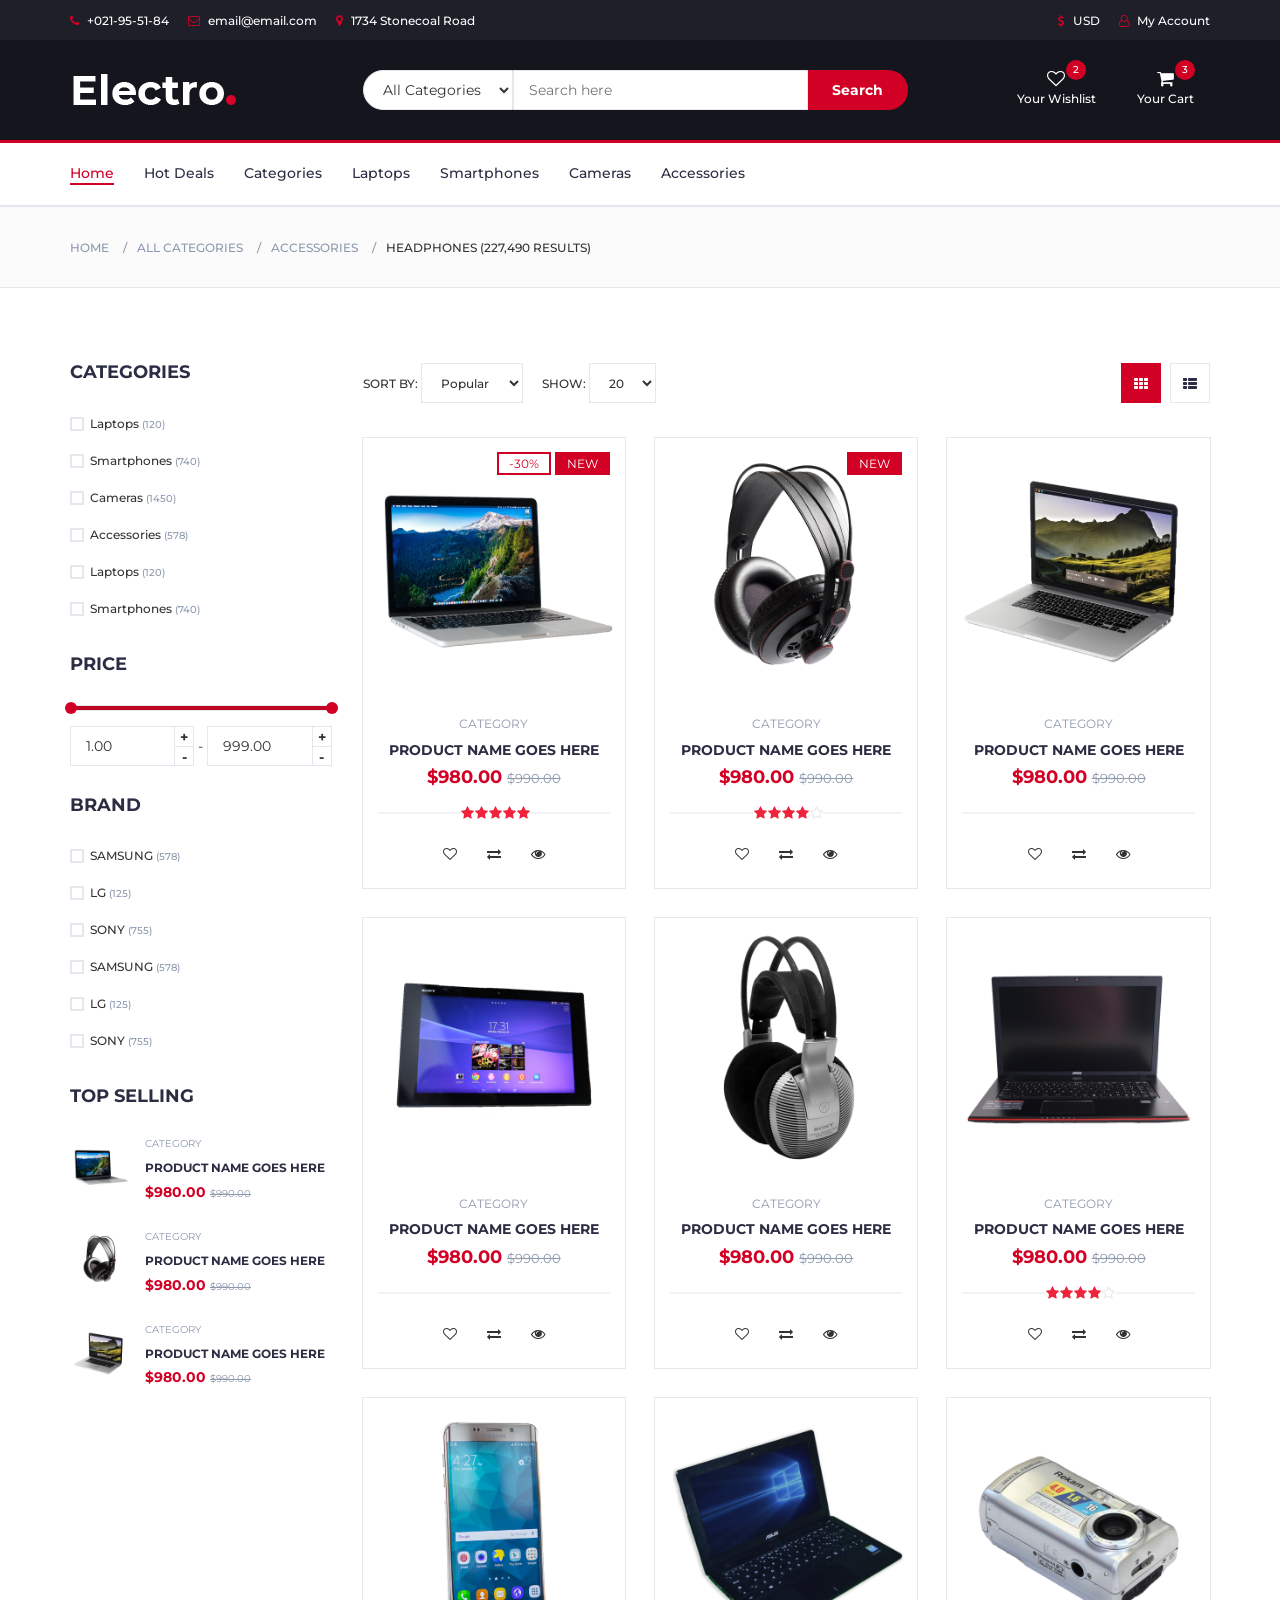
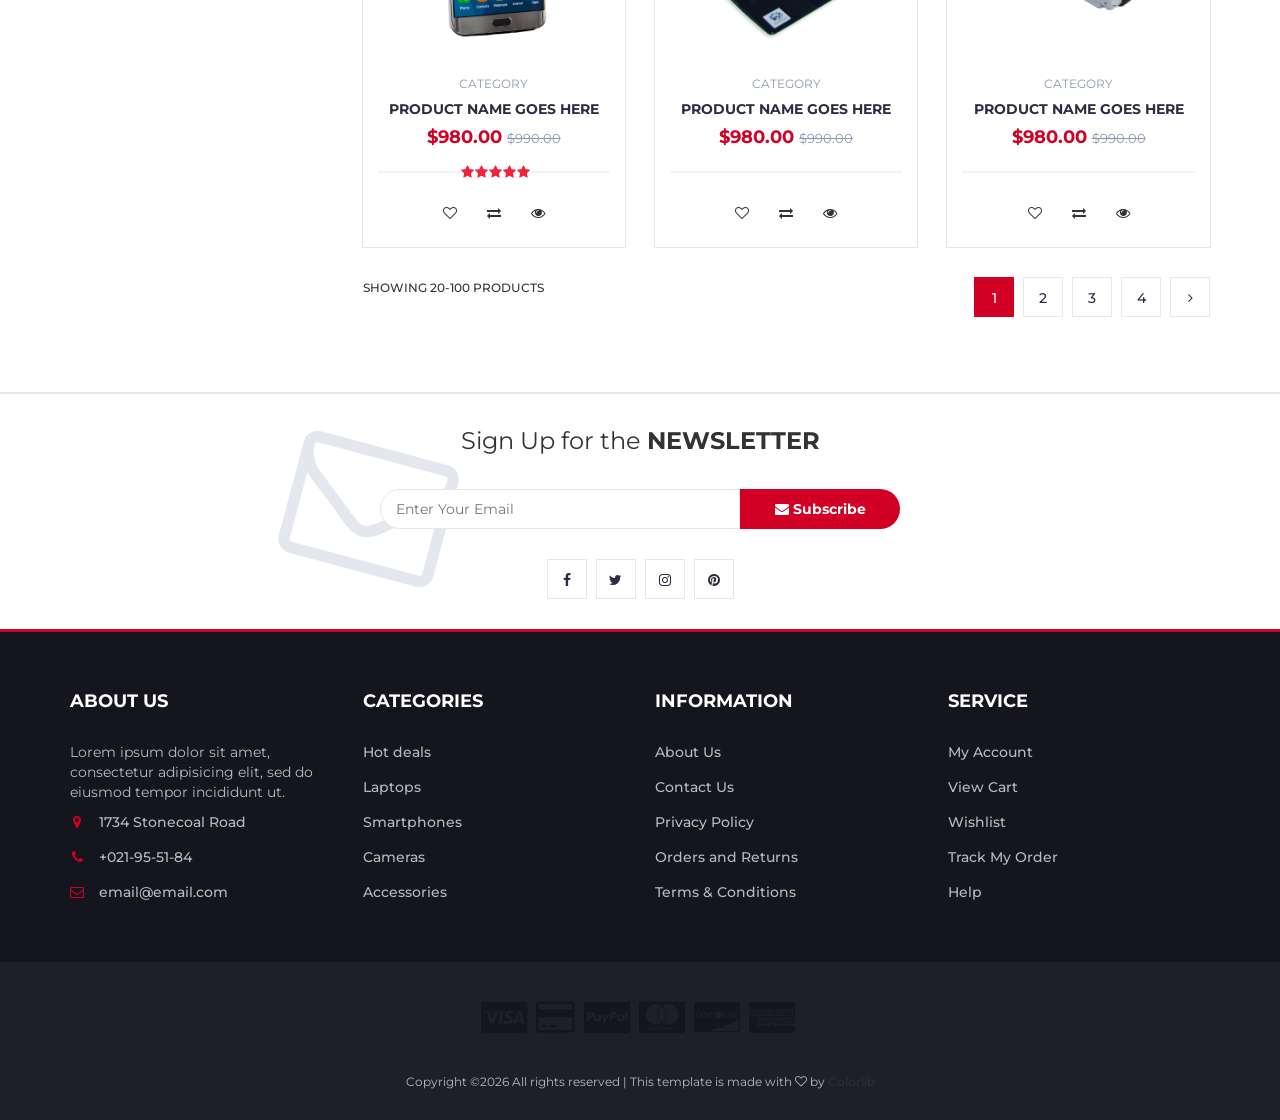
==== store.html @ a79c6522 "First Commit Index file exists" ====
<!DOCTYPE html>
<html lang="en">
	<head>
		<meta charset="utf-8">
		<meta http-equiv="X-UA-Compatible" content="IE=edge">
		<meta name="viewport" content="width=device-width, initial-scale=1">
		 <!-- The above 3 meta tags *must* come first in the head; any other head content must come *after* these tags -->

		<title>Electro - HTML Ecommerce Template</title>

 		<!-- Google font -->
 		<link href="https://fonts.googleapis.com/css?family=Montserrat:400,500,700" rel="stylesheet">

 		<!-- Bootstrap -->
 		<link type="text/css" rel="stylesheet" href="css/bootstrap.min.css"/>

 		<!-- Slick -->
 		<link type="text/css" rel="stylesheet" href="css/slick.css"/>
 		<link type="text/css" rel="stylesheet" href="css/slick-theme.css"/>

 		<!-- nouislider -->
 		<link type="text/css" rel="stylesheet" href="css/nouislider.min.css"/>

 		<!-- Font Awesome Icon -->
 		<link rel="stylesheet" href="css/font-awesome.min.css">

 		<!-- Custom stlylesheet -->
 		<link type="text/css" rel="stylesheet" href="css/style.css"/>

		<!-- HTML5 shim and Respond.js for IE8 support of HTML5 elements and media queries -->
		<!-- WARNING: Respond.js doesn't work if you view the page via file:// -->
		<!--[if lt IE 9]>
		  <script src="https://oss.maxcdn.com/html5shiv/3.7.3/html5shiv.min.js"></script>
		  <script src="https://oss.maxcdn.com/respond/1.4.2/respond.min.js"></script>
		<![endif]-->

    </head>
	<body>
		<!-- HEADER -->
		<header>
			<!-- TOP HEADER -->
			<div id="top-header">
				<div class="container">
					<ul class="header-links pull-left">
						<li><a href="#"><i class="fa fa-phone"></i> +021-95-51-84</a></li>
						<li><a href="#"><i class="fa fa-envelope-o"></i> email@email.com</a></li>
						<li><a href="#"><i class="fa fa-map-marker"></i> 1734 Stonecoal Road</a></li>
					</ul>
					<ul class="header-links pull-right">
						<li><a href="#"><i class="fa fa-dollar"></i> USD</a></li>
						<li><a href="#"><i class="fa fa-user-o"></i> My Account</a></li>
					</ul>
				</div>
			</div>
			<!-- /TOP HEADER -->

			<!-- MAIN HEADER -->
			<div id="header">
				<!-- container -->
				<div class="container">
					<!-- row -->
					<div class="row">
						<!-- LOGO -->
						<div class="col-md-3">
							<div class="header-logo">
								<a href="#" class="logo">
									<img src="./img/logo.png" alt="">
								</a>
							</div>
						</div>
						<!-- /LOGO -->

						<!-- SEARCH BAR -->
						<div class="col-md-6">
							<div class="header-search">
								<form>
									<select class="input-select">
										<option value="0">All Categories</option>
										<option value="1">Category 01</option>
										<option value="1">Category 02</option>
									</select>
									<input class="input" placeholder="Search here">
									<button class="search-btn">Search</button>
								</form>
							</div>
						</div>
						<!-- /SEARCH BAR -->

						<!-- ACCOUNT -->
						<div class="col-md-3 clearfix">
							<div class="header-ctn">
								<!-- Wishlist -->
								<div>
									<a href="#">
										<i class="fa fa-heart-o"></i>
										<span>Your Wishlist</span>
										<div class="qty">2</div>
									</a>
								</div>
								<!-- /Wishlist -->

								<!-- Cart -->
								<div class="dropdown">
									<a class="dropdown-toggle" data-toggle="dropdown" aria-expanded="true">
										<i class="fa fa-shopping-cart"></i>
										<span>Your Cart</span>
										<div class="qty">3</div>
									</a>
									<div class="cart-dropdown">
										<div class="cart-list">
											<div class="product-widget">
												<div class="product-img">
													<img src="./img/product01.png" alt="">
												</div>
												<div class="product-body">
													<h3 class="product-name"><a href="#">product name goes here</a></h3>
													<h4 class="product-price"><span class="qty">1x</span>$980.00</h4>
												</div>
												<button class="delete"><i class="fa fa-close"></i></button>
											</div>

											<div class="product-widget">
												<div class="product-img">
													<img src="./img/product02.png" alt="">
												</div>
												<div class="product-body">
													<h3 class="product-name"><a href="#">product name goes here</a></h3>
													<h4 class="product-price"><span class="qty">3x</span>$980.00</h4>
												</div>
												<button class="delete"><i class="fa fa-close"></i></button>
											</div>
										</div>
										<div class="cart-summary">
											<small>3 Item(s) selected</small>
											<h5>SUBTOTAL: $2940.00</h5>
										</div>
										<div class="cart-btns">
											<a href="#">View Cart</a>
											<a href="#">Checkout  <i class="fa fa-arrow-circle-right"></i></a>
										</div>
									</div>
								</div>
								<!-- /Cart -->

								<!-- Menu Toogle -->
								<div class="menu-toggle">
									<a href="#">
										<i class="fa fa-bars"></i>
										<span>Menu</span>
									</a>
								</div>
								<!-- /Menu Toogle -->
							</div>
						</div>
						<!-- /ACCOUNT -->
					</div>
					<!-- row -->
				</div>
				<!-- container -->
			</div>
			<!-- /MAIN HEADER -->
		</header>
		<!-- /HEADER -->

		<!-- NAVIGATION -->
		<nav id="navigation">
			<!-- container -->
			<div class="container">
				<!-- responsive-nav -->
				<div id="responsive-nav">
					<!-- NAV -->
					<ul class="main-nav nav navbar-nav">
						<li class="active"><a href="#">Home</a></li>
						<li><a href="#">Hot Deals</a></li>
						<li><a href="#">Categories</a></li>
						<li><a href="#">Laptops</a></li>
						<li><a href="#">Smartphones</a></li>
						<li><a href="#">Cameras</a></li>
						<li><a href="#">Accessories</a></li>
					</ul>
					<!-- /NAV -->
				</div>
				<!-- /responsive-nav -->
			</div>
			<!-- /container -->
		</nav>
		<!-- /NAVIGATION -->

		<!-- BREADCRUMB -->
		<div id="breadcrumb" class="section">
			<!-- container -->
			<div class="container">
				<!-- row -->
				<div class="row">
					<div class="col-md-12">
						<ul class="breadcrumb-tree">
							<li><a href="#">Home</a></li>
							<li><a href="#">All Categories</a></li>
							<li><a href="#">Accessories</a></li>
							<li class="active">Headphones (227,490 Results)</li>
						</ul>
					</div>
				</div>
				<!-- /row -->
			</div>
			<!-- /container -->
		</div>
		<!-- /BREADCRUMB -->

		<!-- SECTION -->
		<div class="section">
			<!-- container -->
			<div class="container">
				<!-- row -->
				<div class="row">
					<!-- ASIDE -->
					<div id="aside" class="col-md-3">
						<!-- aside Widget -->
						<div class="aside">
							<h3 class="aside-title">Categories</h3>
							<div class="checkbox-filter">

								<div class="input-checkbox">
									<input type="checkbox" id="category-1">
									<label for="category-1">
										<span></span>
										Laptops
										<small>(120)</small>
									</label>
								</div>

								<div class="input-checkbox">
									<input type="checkbox" id="category-2">
									<label for="category-2">
										<span></span>
										Smartphones
										<small>(740)</small>
									</label>
								</div>

								<div class="input-checkbox">
									<input type="checkbox" id="category-3">
									<label for="category-3">
										<span></span>
										Cameras
										<small>(1450)</small>
									</label>
								</div>

								<div class="input-checkbox">
									<input type="checkbox" id="category-4">
									<label for="category-4">
										<span></span>
										Accessories
										<small>(578)</small>
									</label>
								</div>

								<div class="input-checkbox">
									<input type="checkbox" id="category-5">
									<label for="category-5">
										<span></span>
										Laptops
										<small>(120)</small>
									</label>
								</div>

								<div class="input-checkbox">
									<input type="checkbox" id="category-6">
									<label for="category-6">
										<span></span>
										Smartphones
										<small>(740)</small>
									</label>
								</div>
							</div>
						</div>
						<!-- /aside Widget -->

						<!-- aside Widget -->
						<div class="aside">
							<h3 class="aside-title">Price</h3>
							<div class="price-filter">
								<div id="price-slider"></div>
								<div class="input-number price-min">
									<input id="price-min" type="number">
									<span class="qty-up">+</span>
									<span class="qty-down">-</span>
								</div>
								<span>-</span>
								<div class="input-number price-max">
									<input id="price-max" type="number">
									<span class="qty-up">+</span>
									<span class="qty-down">-</span>
								</div>
							</div>
						</div>
						<!-- /aside Widget -->

						<!-- aside Widget -->
						<div class="aside">
							<h3 class="aside-title">Brand</h3>
							<div class="checkbox-filter">
								<div class="input-checkbox">
									<input type="checkbox" id="brand-1">
									<label for="brand-1">
										<span></span>
										SAMSUNG
										<small>(578)</small>
									</label>
								</div>
								<div class="input-checkbox">
									<input type="checkbox" id="brand-2">
									<label for="brand-2">
										<span></span>
										LG
										<small>(125)</small>
									</label>
								</div>
								<div class="input-checkbox">
									<input type="checkbox" id="brand-3">
									<label for="brand-3">
										<span></span>
										SONY
										<small>(755)</small>
									</label>
								</div>
								<div class="input-checkbox">
									<input type="checkbox" id="brand-4">
									<label for="brand-4">
										<span></span>
										SAMSUNG
										<small>(578)</small>
									</label>
								</div>
								<div class="input-checkbox">
									<input type="checkbox" id="brand-5">
									<label for="brand-5">
										<span></span>
										LG
										<small>(125)</small>
									</label>
								</div>
								<div class="input-checkbox">
									<input type="checkbox" id="brand-6">
									<label for="brand-6">
										<span></span>
										SONY
										<small>(755)</small>
									</label>
								</div>
							</div>
						</div>
						<!-- /aside Widget -->

						<!-- aside Widget -->
						<div class="aside">
							<h3 class="aside-title">Top selling</h3>
							<div class="product-widget">
								<div class="product-img">
									<img src="./img/product01.png" alt="">
								</div>
								<div class="product-body">
									<p class="product-category">Category</p>
									<h3 class="product-name"><a href="#">product name goes here</a></h3>
									<h4 class="product-price">$980.00 <del class="product-old-price">$990.00</del></h4>
								</div>
							</div>

							<div class="product-widget">
								<div class="product-img">
									<img src="./img/product02.png" alt="">
								</div>
								<div class="product-body">
									<p class="product-category">Category</p>
									<h3 class="product-name"><a href="#">product name goes here</a></h3>
									<h4 class="product-price">$980.00 <del class="product-old-price">$990.00</del></h4>
								</div>
							</div>

							<div class="product-widget">
								<div class="product-img">
									<img src="./img/product03.png" alt="">
								</div>
								<div class="product-body">
									<p class="product-category">Category</p>
									<h3 class="product-name"><a href="#">product name goes here</a></h3>
									<h4 class="product-price">$980.00 <del class="product-old-price">$990.00</del></h4>
								</div>
							</div>
						</div>
						<!-- /aside Widget -->
					</div>
					<!-- /ASIDE -->

					<!-- STORE -->
					<div id="store" class="col-md-9">
						<!-- store top filter -->
						<div class="store-filter clearfix">
							<div class="store-sort">
								<label>
									Sort By:
									<select class="input-select">
										<option value="0">Popular</option>
										<option value="1">Position</option>
									</select>
								</label>

								<label>
									Show:
									<select class="input-select">
										<option value="0">20</option>
										<option value="1">50</option>
									</select>
								</label>
							</div>
							<ul class="store-grid">
								<li class="active"><i class="fa fa-th"></i></li>
								<li><a href="#"><i class="fa fa-th-list"></i></a></li>
							</ul>
						</div>
						<!-- /store top filter -->

						<!-- store products -->
						<div class="row">
							<!-- product -->
							<div class="col-md-4 col-xs-6">
								<div class="product">
									<div class="product-img">
										<img src="./img/product01.png" alt="">
										<div class="product-label">
											<span class="sale">-30%</span>
											<span class="new">NEW</span>
										</div>
									</div>
									<div class="product-body">
										<p class="product-category">Category</p>
										<h3 class="product-name"><a href="#">product name goes here</a></h3>
										<h4 class="product-price">$980.00 <del class="product-old-price">$990.00</del></h4>
										<div class="product-rating">
											<i class="fa fa-star"></i>
											<i class="fa fa-star"></i>
											<i class="fa fa-star"></i>
											<i class="fa fa-star"></i>
											<i class="fa fa-star"></i>
										</div>
										<div class="product-btns">
											<button class="add-to-wishlist"><i class="fa fa-heart-o"></i><span class="tooltipp">add to wishlist</span></button>
											<button class="add-to-compare"><i class="fa fa-exchange"></i><span class="tooltipp">add to compare</span></button>
											<button class="quick-view"><i class="fa fa-eye"></i><span class="tooltipp">quick view</span></button>
										</div>
									</div>
									<div class="add-to-cart">
										<button class="add-to-cart-btn"><i class="fa fa-shopping-cart"></i> add to cart</button>
									</div>
								</div>
							</div>
							<!-- /product -->

							<!-- product -->
							<div class="col-md-4 col-xs-6">
								<div class="product">
									<div class="product-img">
										<img src="./img/product02.png" alt="">
										<div class="product-label">
											<span class="new">NEW</span>
										</div>
									</div>
									<div class="product-body">
										<p class="product-category">Category</p>
										<h3 class="product-name"><a href="#">product name goes here</a></h3>
										<h4 class="product-price">$980.00 <del class="product-old-price">$990.00</del></h4>
										<div class="product-rating">
											<i class="fa fa-star"></i>
											<i class="fa fa-star"></i>
											<i class="fa fa-star"></i>
											<i class="fa fa-star"></i>
											<i class="fa fa-star-o"></i>
										</div>
										<div class="product-btns">
											<button class="add-to-wishlist"><i class="fa fa-heart-o"></i><span class="tooltipp">add to wishlist</span></button>
											<button class="add-to-compare"><i class="fa fa-exchange"></i><span class="tooltipp">add to compare</span></button>
											<button class="quick-view"><i class="fa fa-eye"></i><span class="tooltipp">quick view</span></button>
										</div>
									</div>
									<div class="add-to-cart">
										<button class="add-to-cart-btn"><i class="fa fa-shopping-cart"></i> add to cart</button>
									</div>
								</div>
							</div>
							<!-- /product -->

							<div class="clearfix visible-sm visible-xs"></div>

							<!-- product -->
							<div class="col-md-4 col-xs-6">
								<div class="product">
									<div class="product-img">
										<img src="./img/product03.png" alt="">
									</div>
									<div class="product-body">
										<p class="product-category">Category</p>
										<h3 class="product-name"><a href="#">product name goes here</a></h3>
										<h4 class="product-price">$980.00 <del class="product-old-price">$990.00</del></h4>
										<div class="product-rating">
										</div>
										<div class="product-btns">
											<button class="add-to-wishlist"><i class="fa fa-heart-o"></i><span class="tooltipp">add to wishlist</span></button>
											<button class="add-to-compare"><i class="fa fa-exchange"></i><span class="tooltipp">add to compare</span></button>
											<button class="quick-view"><i class="fa fa-eye"></i><span class="tooltipp">quick view</span></button>
										</div>
									</div>
									<div class="add-to-cart">
										<button class="add-to-cart-btn"><i class="fa fa-shopping-cart"></i> add to cart</button>
									</div>
								</div>
							</div>
							<!-- /product -->

							<div class="clearfix visible-lg visible-md"></div>

							<!-- product -->
							<div class="col-md-4 col-xs-6">
								<div class="product">
									<div class="product-img">
										<img src="./img/product04.png" alt="">
									</div>
									<div class="product-body">
										<p class="product-category">Category</p>
										<h3 class="product-name"><a href="#">product name goes here</a></h3>
										<h4 class="product-price">$980.00 <del class="product-old-price">$990.00</del></h4>
										<div class="product-rating">
										</div>
										<div class="product-btns">
											<button class="add-to-wishlist"><i class="fa fa-heart-o"></i><span class="tooltipp">add to wishlist</span></button>
											<button class="add-to-compare"><i class="fa fa-exchange"></i><span class="tooltipp">add to compare</span></button>
											<button class="quick-view"><i class="fa fa-eye"></i><span class="tooltipp">quick view</span></button>
										</div>
									</div>
									<div class="add-to-cart">
										<button class="add-to-cart-btn"><i class="fa fa-shopping-cart"></i> add to cart</button>
									</div>
								</div>
							</div>
							<!-- /product -->

							<div class="clearfix visible-sm visible-xs"></div>

							<!-- product -->
							<div class="col-md-4 col-xs-6">
								<div class="product">
									<div class="product-img">
										<img src="./img/product05.png" alt="">
									</div>
									<div class="product-body">
										<p class="product-category">Category</p>
										<h3 class="product-name"><a href="#">product name goes here</a></h3>
										<h4 class="product-price">$980.00 <del class="product-old-price">$990.00</del></h4>
										<div class="product-rating">
										</div>
										<div class="product-btns">
											<button class="add-to-wishlist"><i class="fa fa-heart-o"></i><span class="tooltipp">add to wishlist</span></button>
											<button class="add-to-compare"><i class="fa fa-exchange"></i><span class="tooltipp">add to compare</span></button>
											<button class="quick-view"><i class="fa fa-eye"></i><span class="tooltipp">quick view</span></button>
										</div>
									</div>
									<div class="add-to-cart">
										<button class="add-to-cart-btn"><i class="fa fa-shopping-cart"></i> add to cart</button>
									</div>
								</div>
							</div>
							<!-- /product -->

							<!-- product -->
							<div class="col-md-4 col-xs-6">
								<div class="product">
									<div class="product-img">
										<img src="./img/product06.png" alt="">
									</div>
									<div class="product-body">
										<p class="product-category">Category</p>
										<h3 class="product-name"><a href="#">product name goes here</a></h3>
										<h4 class="product-price">$980.00 <del class="product-old-price">$990.00</del></h4>
										<div class="product-rating">
											<i class="fa fa-star"></i>
											<i class="fa fa-star"></i>
											<i class="fa fa-star"></i>
											<i class="fa fa-star"></i>
											<i class="fa fa-star-o"></i>
										</div>
										<div class="product-btns">
											<button class="add-to-wishlist"><i class="fa fa-heart-o"></i><span class="tooltipp">add to wishlist</span></button>
											<button class="add-to-compare"><i class="fa fa-exchange"></i><span class="tooltipp">add to compare</span></button>
											<button class="quick-view"><i class="fa fa-eye"></i><span class="tooltipp">quick view</span></button>
										</div>
									</div>
									<div class="add-to-cart">
										<button class="add-to-cart-btn"><i class="fa fa-shopping-cart"></i> add to cart</button>
									</div>
								</div>
							</div>
							<!-- /product -->

							<div class="clearfix visible-lg visible-md visible-sm visible-xs"></div>

							<!-- product -->
							<div class="col-md-4 col-xs-6">
								<div class="product">
									<div class="product-img">
										<img src="./img/product07.png" alt="">
									</div>
									<div class="product-body">
										<p class="product-category">Category</p>
										<h3 class="product-name"><a href="#">product name goes here</a></h3>
										<h4 class="product-price">$980.00 <del class="product-old-price">$990.00</del></h4>
										<div class="product-rating">
											<i class="fa fa-star"></i>
											<i class="fa fa-star"></i>
											<i class="fa fa-star"></i>
											<i class="fa fa-star"></i>
											<i class="fa fa-star"></i>
										</div>
										<div class="product-btns">
											<button class="add-to-wishlist"><i class="fa fa-heart-o"></i><span class="tooltipp">add to wishlist</span></button>
											<button class="add-to-compare"><i class="fa fa-exchange"></i><span class="tooltipp">add to compare</span></button>
											<button class="quick-view"><i class="fa fa-eye"></i><span class="tooltipp">quick view</span></button>
										</div>
									</div>
									<div class="add-to-cart">
										<button class="add-to-cart-btn"><i class="fa fa-shopping-cart"></i> add to cart</button>
									</div>
								</div>
							</div>
							<!-- /product -->

							<!-- product -->
							<div class="col-md-4 col-xs-6">
								<div class="product">
									<div class="product-img">
										<img src="./img/product08.png" alt="">
									</div>
									<div class="product-body">
										<p class="product-category">Category</p>
										<h3 class="product-name"><a href="#">product name goes here</a></h3>
										<h4 class="product-price">$980.00 <del class="product-old-price">$990.00</del></h4>
										<div class="product-rating">
										</div>
										<div class="product-btns">
											<button class="add-to-wishlist"><i class="fa fa-heart-o"></i><span class="tooltipp">add to wishlist</span></button>
											<button class="add-to-compare"><i class="fa fa-exchange"></i><span class="tooltipp">add to compare</span></button>
											<button class="quick-view"><i class="fa fa-eye"></i><span class="tooltipp">quick view</span></button>
										</div>
									</div>
									<div class="add-to-cart">
										<button class="add-to-cart-btn"><i class="fa fa-shopping-cart"></i> add to cart</button>
									</div>
								</div>
							</div>
							<!-- /product -->

							<div class="clearfix visible-sm visible-xs"></div>

							<!-- product -->
							<div class="col-md-4 col-xs-6">
								<div class="product">
									<div class="product-img">
										<img src="./img/product09.png" alt="">
									</div>
									<div class="product-body">
										<p class="product-category">Category</p>
										<h3 class="product-name"><a href="#">product name goes here</a></h3>
										<h4 class="product-price">$980.00 <del class="product-old-price">$990.00</del></h4>
										<div class="product-rating">
										</div>
										<div class="product-btns">
											<button class="add-to-wishlist"><i class="fa fa-heart-o"></i><span class="tooltipp">add to wishlist</span></button>
											<button class="add-to-compare"><i class="fa fa-exchange"></i><span class="tooltipp">add to compare</span></button>
											<button class="quick-view"><i class="fa fa-eye"></i><span class="tooltipp">quick view</span></button>
										</div>
									</div>
									<div class="add-to-cart">
										<button class="add-to-cart-btn"><i class="fa fa-shopping-cart"></i> add to cart</button>
									</div>
								</div>
							</div>
							<!-- /product -->
						</div>
						<!-- /store products -->

						<!-- store bottom filter -->
						<div class="store-filter clearfix">
							<span class="store-qty">Showing 20-100 products</span>
							<ul class="store-pagination">
								<li class="active">1</li>
								<li><a href="#">2</a></li>
								<li><a href="#">3</a></li>
								<li><a href="#">4</a></li>
								<li><a href="#"><i class="fa fa-angle-right"></i></a></li>
							</ul>
						</div>
						<!-- /store bottom filter -->
					</div>
					<!-- /STORE -->
				</div>
				<!-- /row -->
			</div>
			<!-- /container -->
		</div>
		<!-- /SECTION -->

		<!-- NEWSLETTER -->
		<div id="newsletter" class="section">
			<!-- container -->
			<div class="container">
				<!-- row -->
				<div class="row">
					<div class="col-md-12">
						<div class="newsletter">
							<p>Sign Up for the <strong>NEWSLETTER</strong></p>
							<form>
								<input class="input" type="email" placeholder="Enter Your Email">
								<button class="newsletter-btn"><i class="fa fa-envelope"></i> Subscribe</button>
							</form>
							<ul class="newsletter-follow">
								<li>
									<a href="#"><i class="fa fa-facebook"></i></a>
								</li>
								<li>
									<a href="#"><i class="fa fa-twitter"></i></a>
								</li>
								<li>
									<a href="#"><i class="fa fa-instagram"></i></a>
								</li>
								<li>
									<a href="#"><i class="fa fa-pinterest"></i></a>
								</li>
							</ul>
						</div>
					</div>
				</div>
				<!-- /row -->
			</div>
			<!-- /container -->
		</div>
		<!-- /NEWSLETTER -->

		<!-- FOOTER -->
		<footer id="footer">
			<!-- top footer -->
			<div class="section">
				<!-- container -->
				<div class="container">
					<!-- row -->
					<div class="row">
						<div class="col-md-3 col-xs-6">
							<div class="footer">
								<h3 class="footer-title">About Us</h3>
								<p>Lorem ipsum dolor sit amet, consectetur adipisicing elit, sed do eiusmod tempor incididunt ut.</p>
								<ul class="footer-links">
									<li><a href="#"><i class="fa fa-map-marker"></i>1734 Stonecoal Road</a></li>
									<li><a href="#"><i class="fa fa-phone"></i>+021-95-51-84</a></li>
									<li><a href="#"><i class="fa fa-envelope-o"></i>email@email.com</a></li>
								</ul>
							</div>
						</div>

						<div class="col-md-3 col-xs-6">
							<div class="footer">
								<h3 class="footer-title">Categories</h3>
								<ul class="footer-links">
									<li><a href="#">Hot deals</a></li>
									<li><a href="#">Laptops</a></li>
									<li><a href="#">Smartphones</a></li>
									<li><a href="#">Cameras</a></li>
									<li><a href="#">Accessories</a></li>
								</ul>
							</div>
						</div>

						<div class="clearfix visible-xs"></div>

						<div class="col-md-3 col-xs-6">
							<div class="footer">
								<h3 class="footer-title">Information</h3>
								<ul class="footer-links">
									<li><a href="#">About Us</a></li>
									<li><a href="#">Contact Us</a></li>
									<li><a href="#">Privacy Policy</a></li>
									<li><a href="#">Orders and Returns</a></li>
									<li><a href="#">Terms & Conditions</a></li>
								</ul>
							</div>
						</div>

						<div class="col-md-3 col-xs-6">
							<div class="footer">
								<h3 class="footer-title">Service</h3>
								<ul class="footer-links">
									<li><a href="#">My Account</a></li>
									<li><a href="#">View Cart</a></li>
									<li><a href="#">Wishlist</a></li>
									<li><a href="#">Track My Order</a></li>
									<li><a href="#">Help</a></li>
								</ul>
							</div>
						</div>
					</div>
					<!-- /row -->
				</div>
				<!-- /container -->
			</div>
			<!-- /top footer -->

			<!-- bottom footer -->
			<div id="bottom-footer" class="section">
				<div class="container">
					<!-- row -->
					<div class="row">
						<div class="col-md-12 text-center">
							<ul class="footer-payments">
								<li><a href="#"><i class="fa fa-cc-visa"></i></a></li>
								<li><a href="#"><i class="fa fa-credit-card"></i></a></li>
								<li><a href="#"><i class="fa fa-cc-paypal"></i></a></li>
								<li><a href="#"><i class="fa fa-cc-mastercard"></i></a></li>
								<li><a href="#"><i class="fa fa-cc-discover"></i></a></li>
								<li><a href="#"><i class="fa fa-cc-amex"></i></a></li>
							</ul>
							<span class="copyright">
								<!-- Link back to Colorlib can't be removed. Template is licensed under CC BY 3.0. -->
								Copyright &copy;<script>document.write(new Date().getFullYear());</script> All rights reserved | This template is made with <i class="fa fa-heart-o" aria-hidden="true"></i> by <a href="https://colorlib.com" target="_blank">Colorlib</a>
							<!-- Link back to Colorlib can't be removed. Template is licensed under CC BY 3.0. -->
							</span>
						</div>
					</div>
						<!-- /row -->
				</div>
				<!-- /container -->
			</div>
			<!-- /bottom footer -->
		</footer>
		<!-- /FOOTER -->

		<!-- jQuery Plugins -->
		<script src="js/jquery.min.js"></script>
		<script src="js/bootstrap.min.js"></script>
		<script src="js/slick.min.js"></script>
		<script src="js/nouislider.min.js"></script>
		<script src="js/jquery.zoom.min.js"></script>
		<script src="js/main.js"></script>

	</body>
</html>
---- css/nouislider.min.css ----
/*! nouislider - 10.0.0 - 2017-05-28 14:52:48 */.noUi-target,.noUi-target *{-webkit-touch-callout:none;-webkit-tap-highlight-color:transparent;-webkit-user-select:none;-ms-touch-action:none;touch-action:none;-ms-user-select:none;-moz-user-select:none;user-select:none;-moz-box-sizing:border-box;box-sizing:border-box}.noUi-target{position:relative;direction:ltr}.noUi-base{width:100%;height:100%;position:relative;z-index:1}.noUi-connect{position:absolute;right:0;top:0;left:0;bottom:0}.noUi-origin{position:absolute;height:0;width:0}.noUi-handle{position:relative;z-index:1}.noUi-state-tap .noUi-connect,.noUi-state-tap .noUi-origin{-webkit-transition:top .3s,right .3s,bottom .3s,left .3s;transition:top .3s,right .3s,bottom .3s,left .3s}.noUi-state-drag *{cursor:inherit!important}.noUi-base,.noUi-handle{-webkit-transform:translate3d(0,0,0);transform:translate3d(0,0,0)}.noUi-horizontal{height:18px}.noUi-horizontal .noUi-handle{width:34px;height:28px;left:-17px;top:-6px}.noUi-vertical{width:18px}.noUi-vertical .noUi-handle{width:28px;height:34px;left:-6px;top:-17px}.noUi-target{background:#FAFAFA;border-radius:4px;border:1px solid #D3D3D3;box-shadow:inset 0 1px 1px #F0F0F0,0 3px 6px -5px #BBB}.noUi-connect{background:#3FB8AF;border-radius:4px;box-shadow:inset 0 0 3px rgba(51,51,51,.45);-webkit-transition:background 450ms;transition:background 450ms}.noUi-draggable{cursor:ew-resize}.noUi-vertical .noUi-draggable{cursor:ns-resize}.noUi-handle{border:1px solid #D9D9D9;border-radius:3px;background:#FFF;cursor:default;box-shadow:inset 0 0 1px #FFF,inset 0 1px 7px #EBEBEB,0 3px 6px -3px #BBB}.noUi-active{box-shadow:inset 0 0 1px #FFF,inset 0 1px 7px #DDD,0 3px 6px -3px #BBB}.noUi-handle:after,.noUi-handle:before{content:"";display:block;position:absolute;height:14px;width:1px;background:#E8E7E6;left:14px;top:6px}.noUi-handle:after{left:17px}.noUi-vertical .noUi-handle:after,.noUi-vertical .noUi-handle:before{width:14px;height:1px;left:6px;top:14px}.noUi-vertical .noUi-handle:after{top:17px}[disabled] .noUi-connect{background:#B8B8B8}[disabled] .noUi-handle,[disabled].noUi-handle,[disabled].noUi-target{cursor:not-allowed}.noUi-pips,.noUi-pips *{-moz-box-sizing:border-box;box-sizing:border-box}.noUi-pips{position:absolute;color:#999}.noUi-value{position:absolute;white-space:nowrap;text-align:center}.noUi-value-sub{color:#ccc;font-size:10px}.noUi-marker{position:absolute;background:#CCC}.noUi-marker-large,.noUi-marker-sub{background:#AAA}.noUi-pips-horizontal{padding:10px 0;height:80px;top:100%;left:0;width:100%}.noUi-value-horizontal{-webkit-transform:translate3d(-50%,50%,0);transform:translate3d(-50%,50%,0)}.noUi-marker-horizontal.noUi-marker{margin-left:-1px;width:2px;height:5px}.noUi-marker-horizontal.noUi-marker-sub{height:10px}.noUi-marker-horizontal.noUi-marker-large{height:15px}.noUi-pips-vertical{padding:0 10px;height:100%;top:0;left:100%}.noUi-value-vertical{-webkit-transform:translate3d(0,50%,0);transform:translate3d(0,50%,0);padding-left:25px}.noUi-marker-vertical.noUi-marker{width:5px;height:2px;margin-top:-1px}.noUi-marker-vertical.noUi-marker-sub{width:10px}.noUi-marker-vertical.noUi-marker-large{width:15px}.noUi-tooltip{display:block;position:absolute;border:1px solid #D9D9D9;border-radius:3px;background:#fff;color:#000;padding:5px;text-align:center;white-space:nowrap}.noUi-horizontal .noUi-tooltip{-webkit-transform:translate(-50%,0);transform:translate(-50%,0);left:50%;bottom:120%}.noUi-vertical .noUi-tooltip{-webkit-transform:translate(0,-50%);transform:translate(0,-50%);top:50%;right:120%}
---- css/style.css ----
/*
Template Name: Electro - HTML Ecommerce Template
Author: yaminncco

Colors:
	Body 		: #333
	Headers 	: #2B2D42
	Primary 	: #D10024
	Dark 		: #15161D ##1E1F29
	Grey 		: #E4E7ED #FBFBFC #8D99AE #B9BABC

Fonts: Montserrat

Table OF Contents
------------------------------------
1 > GENERAL
------ Typography
------ Buttons
------ Inputs
------ Sections
------ Breadcrumb
2 > HEADER
------ Top header
------ Logo
------ Search
------ Cart
3 > NAVIGATION
------ Main nav
------ Responsive Nav
4 > CATEGORY SHOP
5 > HOT DEAL
6 > PRODUCT
------ Product
------ Widget product
------ Product slick
7 > STORE PAGE
------ Aside
------ Store
8 > PRODUCT DETAILS PAGE
------ Product view
------ Product details
------ Product tab
9 > CHECKOUT PAGE
10 > NEWSLETTER
11 > FOOTER
11 > SLICK STYLE
12 > RESPONSIVE
------------------------------------*/

/*=========================================================
	01 -> GENERAL
===========================================================*/

/*----------------------------*\
	Typography
\*----------------------------*/

body {
  font-family: 'Montserrat', sans-serif;
  font-weight: 400;
  color: #333;
}

h1, h2, h3, h4, h5, h6 {
  color: #2B2D42;
  font-weight: 700;
  margin: 0 0 10px;
}

a {
  color: #2B2D42;
  font-weight: 500;
  -webkit-transition: 0.2s color;
  transition: 0.2s color;
}

a:hover, a:focus {
  color: #D10024;
  text-decoration: none;
  outline: none;
}

ul, ol {
  margin: 0;
  padding: 0;
  list-style: none
}

/*----------------------------*\
	Buttons
\*----------------------------*/

.primary-btn {
  display: inline-block;
  padding: 12px 30px;
  background-color: #D10024;
  border: none;
  border-radius: 40px;
  color: #FFF;
  text-transform: uppercase;
  font-weight: 700;
  text-align: center;
  -webkit-transition: 0.2s all;
  transition: 0.2s all;
}

.primary-btn:hover, .primary-btn:focus {
  opacity: 0.9;
  color: #FFF;
}

/*----------------------------*\
	Inputs
\*----------------------------*/

/*-- Text input --*/

.input {
  height: 40px;
  padding: 0px 15px;
  border: 1px solid #E4E7ED;
  background-color: #FFF;
  width: 100%;
}

textarea.input {
  padding: 15px;
  min-height: 90px;
}

/*-- Number input --*/

.input-number {
  position: relative;
}

.input-number input[type="number"]::-webkit-inner-spin-button, .input-number input[type="number"]::-webkit-outer-spin-button {
  -webkit-appearance: none;
  margin: 0;
}

.input-number input[type="number"] {
  -moz-appearance: textfield;
  height: 40px;
  width: 100%;
  border: 1px solid #E4E7ED;
  background-color: #FFF;
  padding: 0px 35px 0px 15px;
}

.input-number .qty-up, .input-number .qty-down {
  position: absolute;
  display: block;
  width: 20px;
  height: 20px;
  border: 1px solid #E4E7ED;
  background-color: #FFF;
  text-align: center;
  font-weight: 700;
  cursor: pointer;
  -webkit-user-select: none;
  -moz-user-select: none;
  -ms-user-select: none;
  user-select: none;
}

.input-number .qty-up {
  right: 0;
  top: 0;
  border-bottom: 0px;
}

.input-number .qty-down {
  right: 0;
  bottom: 0;
}

.input-number .qty-up:hover, .input-number .qty-down:hover {
  background-color: #E4E7ED;
  color: #D10024;
}

/*-- Select input --*/

.input-select {
  padding: 0px 15px;
  background: #FFF;
  border: 1px solid #E4E7ED;
  height: 40px;
}

/*-- checkbox & radio input --*/

.input-radio, .input-checkbox {
  position: relative;
  display: block;
}

.input-radio input[type="radio"]:not(:checked), .input-radio input[type="radio"]:checked, .input-checkbox input[type="checkbox"]:not(:checked), .input-checkbox input[type="checkbox"]:checked {
  position: absolute;
  margin-left: -9999px;
  visibility: hidden;
}

.input-radio label, .input-checkbox label {
  font-weight: 500;
  min-height: 20px;
  padding-left: 20px;
  margin-bottom: 5px;
  cursor: pointer;
}

.input-radio input[type="radio"]+label span, .input-checkbox input[type="checkbox"]+label span {
  position: absolute;
  left: 0px;
  top: 4px;
  width: 14px;
  height: 14px;
  border: 2px solid #E4E7ED;
  background: #FFF;
}

.input-radio input[type="radio"]+label span {
  border-radius: 50%;
}

.input-radio input[type="radio"]+label span:after {
  content: "";
  position: absolute;
  left: 50%;
  top: 50%;
  -webkit-transform: translate(-50%, -50%) scale(0);
  -ms-transform: translate(-50%, -50%) scale(0);
  transform: translate(-50%, -50%) scale(0);
  background-color: #FFF;
  width: 4px;
  height: 4px;
  border-radius: 50%;
  opacity: 0;
  -webkit-transition: all 0.2s;
  transition: all 0.2s;
}

.input-checkbox input[type="checkbox"]+label span:after {
  content: '✔';
  position: absolute;
  top: -2px;
  left: 1px;
  font-size: 10px;
  color: #FFF;
  opacity: 0;
  -webkit-transform: scale(0);
  -ms-transform: scale(0);
  transform: scale(0);
  -webkit-transition: all 0.2s;
  transition: all 0.2s;
}

.input-radio input[type="radio"]:checked+label span, .input-checkbox input[type="checkbox"]:checked+label span {
  background-color: #D10024;
  border-color: #D10024;
}

.input-radio input[type="radio"]:checked+label span:after {
  opacity: 1;
  -webkit-transform: translate(-50%, -50%) scale(1);
  -ms-transform: translate(-50%, -50%) scale(1);
  transform: translate(-50%, -50%) scale(1);
}

.input-checkbox input[type="checkbox"]:checked+label span:after {
  opacity: 1;
  -webkit-transform: scale(1);
  -ms-transform: scale(1);
  transform: scale(1);
}

.input-radio .caption, .input-checkbox .caption {
  margin-top: 5px;
  max-height: 0;
  overflow: hidden;
  -webkit-transition: 0.3s max-height;
  transition: 0.3s max-height;
}

.input-radio input[type="radio"]:checked~.caption, .input-checkbox input[type="checkbox"]:checked~.caption {
  max-height: 800px;
}

/*----------------------------*\
	Section
\*----------------------------*/

.section {
  padding-top: 30px;
  padding-bottom: 30px;
}

.section-title {
  position: relative;
  margin-bottom: 30px;
  margin-top: 15px;
}

.section-title .title {
  display: inline-block;
  text-transform: uppercase;
  margin: 0px;
}

.section-title .section-nav {
  float: right;
}

.section-title .section-nav .section-tab-nav {
  display: inline-block;
}

.section-tab-nav li {
  display: inline-block;
  margin-right: 15px;
}

.section-tab-nav li:last-child {
  margin-right: 0px;
}

.section-tab-nav li a {
  font-weight: 700;
  color: #8D99AE;
}

.section-tab-nav li a:after {
  content: "";
  display: block;
  width: 0%;
  height: 2px;
  background-color: #D10024;
  -webkit-transition: 0.2s all;
  transition: 0.2s all;
}

.section-tab-nav li.active a {
  color: #D10024;
}

.section-tab-nav li a:hover:after, .section-tab-nav li a:focus:after, .section-tab-nav li.active a:after {
  width: 100%;
}

.section-title .section-nav .products-slick-nav {
  top: 0px;
  right: 0px;
}

/*----------------------------*\
	Breadcrumb
\*----------------------------*/

#breadcrumb {
  padding: 30px 0px;
  background: #FBFBFC;
  border-bottom: 1px solid #E4E7ED;
  margin-bottom: 30px;
}

#breadcrumb .breadcrumb-header {
  display: inline-block;
  margin-top: 0px;
  margin-bottom: 0px;
  margin-right: 15px;
  text-transform: uppercase;
}

#breadcrumb .breadcrumb-tree {
  display: inline-block;
}

#breadcrumb .breadcrumb-tree li {
  display: inline-block;
  font-size: 12px;
  font-weight: 500;
  text-transform: uppercase;
}

#breadcrumb .breadcrumb-tree li+li {
  margin-left: 10px;
}

#breadcrumb .breadcrumb-tree li+li:before {
  content: '/';
  display: inline-block;
  color: #8D99AE;
  margin-right: 10px;
}

#breadcrumb .breadcrumb-tree li a {
  color: #8D99AE;
}

#breadcrumb .breadcrumb-tree li a:hover {
  color: #D10024;
}

/*=========================================================
	02 -> HEADER
===========================================================*/

/*----------------------------*\
	Top header
\*----------------------------*/

#top-header {
  padding-top: 10px;
  padding-bottom: 10px;
  background-color: #1E1F29;
}

.header-links li {
  display: inline-block;
  margin-right: 15px;
  font-size: 12px;
}

.header-links li:last-child {
  margin-right: 0px;
}

.header-links li a {
  color: #FFF;
}

.header-links li a:hover {
  color: #D10024;
}

.header-links li i {
  color: #D10024;
  margin-right: 5px;
}

/*----------------------------*\
	Logo
\*----------------------------*/

#header {
  padding-top: 15px;
  padding-bottom: 15px;
  background-color: #15161D;
}

.header-logo {
  float: left;
}

.header-logo .logo img {
  display: block;
}

/*----------------------------*\
	Search
\*----------------------------*/

.header-search {
  padding: 15px 0px;
}

.header-search form {
  position: relative;
}

.header-search form .input-select {
  margin-right: -4px;
  border-radius: 40px 0px 0px 40px;
}

.header-search form .input {
  width: calc(100% - 260px);
  margin-right: -4px;
}

.header-search form .search-btn {
  height: 40px;
  width: 100px;
  background: #D10024;
  color: #FFF;
  font-weight: 700;
  border: none;
  border-radius: 0px 40px 40px 0px;
}

/*----------------------------*\
	Cart
\*----------------------------*/

.header-ctn {
  float: right;
  padding: 15px 0px;
}

.header-ctn>div {
  display: inline-block;
}

.header-ctn>div+div {
  margin-left: 15px;
}

.header-ctn>div>a {
  display: block;
  position: relative;
  width: 90px;
  text-align: center;
  color: #FFF;
}

.header-ctn>div>a>i {
  display: block;
  font-size: 18px;
}

.header-ctn>div>a>span {
  font-size: 12px;
}

.header-ctn>div>a>.qty {
  position: absolute;
  right: 15px;
  top: -10px;
  width: 20px;
  height: 20px;
  line-height: 20px;
  text-align: center;
  border-radius: 50%;
  font-size: 10px;
  color: #FFF;
  background-color: #D10024;
}

.header-ctn .menu-toggle {
  display: none;
}

.cart-dropdown {
  position: absolute;
  width: 300px;
  background: #FFF;
  padding: 15px;
  -webkit-box-shadow: 0px 0px 0px 2px #E4E7ED;
  box-shadow: 0px 0px 0px 2px #E4E7ED;
  z-index: 99;
  right: 0;
  opacity: 0;
  visibility: hidden;
}

.dropdown.open>.cart-dropdown {
  opacity: 1;
  visibility: visible;
}

.cart-dropdown .cart-list {
  max-height: 180px;
  overflow-y: scroll;
  margin-bottom: 15px;
}

.cart-dropdown .cart-list .product-widget {
  padding: 0px;
  -webkit-box-shadow: none;
  box-shadow: none;
}

.cart-dropdown .cart-list .product-widget:last-child {
  margin-bottom: 0px;
}

.cart-dropdown .cart-list .product-widget .product-img {
  left: 0px;
  top: 0px;
}

.cart-dropdown .cart-list .product-widget .product-body .product-price {
  color: #2B2D42;
}

.cart-dropdown .cart-btns {
  margin: 0px -17px -17px;
}

.cart-dropdown .cart-btns>a {
  display: inline-block;
  width: calc(50% - 0px);
  padding: 12px;
  background-color: #D10024;
  color: #FFF;
  text-align: center;
  font-weight: 700;
  -webkit-transition: 0.2s all;
  transition: 0.2s all;
}

.cart-dropdown .cart-btns>a:first-child {
  margin-right: -4px;
  background-color: #1e1f29;
}

.cart-dropdown .cart-btns>a:hover {
  opacity: 0.9;
}

.cart-dropdown .cart-summary {
  border-top: 1px solid #E4E7ED;
  padding-top: 15px;
  padding-bottom: 15px;
}

/*=========================================================
	03 -> Navigation
===========================================================*/

#navigation {
  background: #FFF;
  border-bottom: 2px solid #E4E7ED;
  border-top: 3px solid #D10024;
}

/*----------------------------*\
	Main nav
\*----------------------------*/

.main-nav>li+li {
  margin-left: 30px
}

.main-nav>li>a {
  padding: 20px 0px;
}

.main-nav>li>a:hover, .main-nav>li>a:focus, .main-nav>li.active>a {
  color: #D10024;
  background-color: transparent;
}

.main-nav>li>a:after {
  content: "";
  display: block;
  width: 0%;
  height: 2px;
  background-color: #D10024;
  -webkit-transition: 0.2s all;
  transition: 0.2s all;
}

.main-nav>li>a:hover:after, .main-nav>li>a:focus:after, .main-nav>li.active>a:after {
  width: 100%;
}

.header-ctn li.nav-toggle {
  display: none;
}

/*----------------------------*\
	responsive nav
\*----------------------------*/

@media only screen and (max-width: 991px) {
  .header-ctn .menu-toggle {
    display: inline-block;
  }
  #responsive-nav {
    position: fixed;
    left: 0;
    top: 0;
    background: #15161D;
    height: 100vh;
    max-width: 250px;
    width: 0%;
    overflow: hidden;
    z-index: 22;
    padding-top: 60px;
    -webkit-transform: translateX(-100%);
    -ms-transform: translateX(-100%);
    transform: translateX(-100%);
    -webkit-transition: 0.2s all;
    transition: 0.2s all;
  }
  #responsive-nav.active {
    -webkit-transform: translateX(0%);
    -ms-transform: translateX(0%);
    transform: translateX(0%);
    width: 100%;
  }
  .main-nav {
    margin: 0px;
    float: none;
  }
  .main-nav>li {
    display: block;
    float: none;
  }
  .main-nav>li+li {
    margin-left: 0px;
  }
  .main-nav>li>a {
    padding: 15px;
    color: #FFF;
  }
}

/*=========================================================
	04 -> CATEGORY SHOP
===========================================================*/

.shop {
  position: relative;
  overflow: hidden;
  margin: 15px 0px;
}

.shop:before {
  content: "";
  position: absolute;
  top: 0;
  bottom: 0;
  left: 0px;
  width: 60%;
  background: #D10024;
  opacity: 0.9;
  -webkit-transform: skewX(-45deg);
  -ms-transform: skewX(-45deg);
  transform: skewX(-45deg);
}

.shop:after {
  content: "";
  position: absolute;
  top: 0;
  bottom: 0;
  left: 1px;
  width: 100%;
  background: #D10024;
  opacity: 0.9;
  -webkit-transform: skewX(-45deg) translateX(-100%);
  -ms-transform: skewX(-45deg) translateX(-100%);
  transform: skewX(-45deg) translateX(-100%);
}

.shop .shop-img {
  position: relative;
  background-color: #E4E7ED;
  z-index: -1;
}

.shop .shop-img>img {
  width: 100%;
  -webkit-transition: 0.2s all;
  transition: 0.2s all;
}

.shop:hover .shop-img>img {
  -webkit-transform: scale(1.1);
  -ms-transform: scale(1.1);
  transform: scale(1.1);
}

.shop .shop-body {
  position: absolute;
  top: 0;
  width: 75%;
  padding: 30px;
  z-index: 10;
}

.shop .shop-body h3 {
  color: #FFF;
}

.shop .shop-body .cta-btn {
  color: #FFF;
  text-transform: uppercase;
}

/*=========================================================
	05 -> HOT DEAL
===========================================================*/

#hot-deal.section {
  padding: 60px 0px;
  margin: 30px 0px;
  background-color: #E4E7ED;
  background-image: url('../img/hotdeal.png');
  background-position: center;
  background-repeat: no-repeat;
}

.hot-deal {
  text-align: center;
}

.hot-deal .hot-deal-countdown {
  margin-bottom: 30px;
}

.hot-deal .hot-deal-countdown>li {
  position: relative;
  display: inline-block;
  width: 100px;
  height: 100px;
  background: #D10024e6;
  text-align: center;
  border-radius: 50%;
  margin: 0px 5px;
}

.hot-deal .hot-deal-countdown>li>div {
  position: absolute;
  left: 0;
  right: 0;
  top: 50%;
  -webkit-transform: translateY(-50%);
  -ms-transform: translateY(-50%);
  transform: translateY(-50%);
}

.hot-deal .hot-deal-countdown>li>div h3 {
  color: #FFF;
  margin-bottom: 0px;
}

.hot-deal .hot-deal-countdown>li>div span {
  display: block;
  font-size: 10px;
  text-transform: uppercase;
  color: #FFF;
}

.hot-deal p {
  text-transform: uppercase;
  font-size: 24px;
}

.hot-deal .cta-btn {
  margin-top: 15px;
}

/*=========================================================
	06 -> PRODUCT
===========================================================*/

/*----------------------------*\
	product
\*----------------------------*/

.product {
  position: relative;
  margin: 15px 0px;
  -webkit-box-shadow: 0px 0px 0px 0px #E4E7ED, 0px 0px 0px 1px #E4E7ED;
  box-shadow: 0px 0px 0px 0px #E4E7ED, 0px 0px 0px 1px #E4E7ED;
  -webkit-transition: 0.2s all;
  transition: 0.2s all;
}

.product:hover {
  -webkit-box-shadow: 0px 0px 6px 0px #E4E7ED, 0px 0px 0px 2px #D10024;
  box-shadow: 0px 0px 6px 0px #E4E7ED, 0px 0px 0px 2px #D10024;
}

.product .product-img {
  position: relative;
}

.product .product-img>img {
  width: 100%;
}

.product .product-img .product-label {
  position: absolute;
  top: 15px;
  right: 15px;
}

.product .product-img .product-label>span {
  border: 2px solid;
  padding: 2px 10px;
  font-size: 12px;
}

.product .product-img .product-label>span.sale {
  background-color: #FFF;
  border-color: #D10024;
  color: #D10024;
}

.product .product-img .product-label>span.new {
  background-color: #D10024;
  border-color: #D10024;
  color: #FFF;
}

.product .product-body {
  position: relative;
  padding: 15px;
  background-color: #FFF;
  text-align: center;
  z-index: 20;
}

.product .product-body .product-category {
  text-transform: uppercase;
  font-size: 12px;
  color: #8D99AE;
}

.product .product-body .product-name {
  text-transform: uppercase;
  font-size: 14px;
}

.product .product-body .product-name>a {
  font-weight: 700;
}

.product .product-body .product-name>a:hover, .product .product-body .product-name>a:focus {
  color: #D10024;
}

.product .product-body .product-price {
  color: #D10024;
  font-size: 18px;
}

.product .product-body .product-price .product-old-price {
  font-size: 70%;
  font-weight: 400;
  color: #8D99AE;
}

.product .product-body .product-rating {
  position: relative;
  margin: 15px 0px 10px;
  height: 20px;
}

.product .product-body .product-rating>i {
  position: relative;
  width: 14px;
  margin-right: -4px;
  background: #FFF;
  color: #E4E7ED;
  z-index: 10;
}

.product .product-body .product-rating>i.fa-star {
  color: #ef233c;
}

.product .product-body .product-rating:after {
  content: "";
  position: absolute;
  top: 50%;
  left: 0;
  right: 0;
  -webkit-transform: translateY(-50%);
  -ms-transform: translateY(-50%);
  transform: translateY(-50%);
  height: 1px;
  background-color: #E4E7ED;
}

.product .product-body .product-btns>button {
  position: relative;
  width: 40px;
  height: 40px;
  line-height: 40px;
  background: transparent;
  border: none;
  -webkit-transition: 0.2s all;
  transition: 0.2s all;
}

.product .product-body .product-btns>button:hover {
  background-color: #E4E7ED;
  color: #D10024;
  border-radius: 50%;
}

.product .product-body .product-btns>button .tooltipp {
  position: absolute;
  bottom: 100%;
  left: 50%;
  -webkit-transform: translate(-50%, -15px);
  -ms-transform: translate(-50%, -15px);
  transform: translate(-50%, -15px);
  width: 150px;
  padding: 10px;
  font-size: 12px;
  line-height: 10px;
  background: #1e1f29;
  color: #FFF;
  text-transform: uppercase;
  z-index: 10;
  opacity: 0;
  visibility: hidden;
  -webkit-transition: 0.2s all;
  transition: 0.2s all;
}

.product .product-body .product-btns>button:hover .tooltipp {
  opacity: 1;
  visibility: visible;
  -webkit-transform: translate(-50%, -5px);
  -ms-transform: translate(-50%, -5px);
  transform: translate(-50%, -5px);
}

.product .add-to-cart {
  position: absolute;
  left: 1px;
  right: 1px;
  bottom: 1px;
  padding: 15px;
  background: #1e1f29;
  text-align: center;
  -webkit-transform: translateY(0%);
  -ms-transform: translateY(0%);
  transform: translateY(0%);
  -webkit-transition: 0.2s all;
  transition: 0.2s all;
  z-index: 2;
}

.product:hover .add-to-cart {
  -webkit-transform: translateY(100%);
  -ms-transform: translateY(100%);
  transform: translateY(100%);
}

.product .add-to-cart .add-to-cart-btn {
  position: relative;
  border: 2px solid transparent;
  height: 40px;
  padding: 0 30px;
  background-color: #ef233c;
  color: #FFF;
  text-transform: uppercase;
  font-weight: 700;
  border-radius: 40px;
  -webkit-transition: 0.2s all;
  transition: 0.2s all;
}

.product .add-to-cart .add-to-cart-btn>i {
  position: absolute;
  left: 0;
  top: 0;
  width: 40px;
  height: 40px;
  line-height: 38px;
  color: #D10024;
  opacity: 0;
  visibility: hidden;
}

.product .add-to-cart .add-to-cart-btn:hover {
  background-color: #FFF;
  color: #D10024;
  border-color: #D10024;
  padding: 0px 30px 0px 50px;
}

.product .add-to-cart .add-to-cart-btn:hover>i {
  opacity: 1;
  visibility: visible;
}

/*----------------------------*\
	Widget product
\*----------------------------*/

.product-widget {
  position: relative;
}

.product-widget+.product-widget {
  margin: 30px 0px;
}

.product-widget .product-img {
  position: absolute;
  left: 0px;
  top: 0px;
  width: 60px;
}

.product-widget .product-img>img {
  width: 100%;
}

.product-widget .product-body {
  padding-left: 75px;
  min-height: 60px;
}

.product-widget .product-body .product-category {
  text-transform: uppercase;
  font-size: 10px;
  color: #8D99AE;
}

.product-widget .product-body .product-name {
  text-transform: uppercase;
  font-size: 12px;
}

.product-widget .product-body .product-name>a {
  font-weight: 700;
}

.product-widget .product-body .product-name>a:hover, .product-widget .product-body .product-name>a:focus {
  color: #D10024;
}

.product-widget .product-body .product-price {
  font-size: 14px;
  color: #D10024;
}

.product-widget .product-body .product-price .product-old-price {
  font-size: 70%;
  font-weight: 400;
  color: #8D99AE;
}

.product-widget .product-body .product-price .qty {
  font-weight: 400;
  margin-right: 10px;
}

.product-widget .delete {
  position: absolute;
  top: 0;
  left: 0;
  height: 14px;
  width: 14px;
  text-align: center;
  font-size: 10px;
  padding: 0;
  background: #1e1f29;
  border: none;
  color: #FFF;
}

/*----------------------------*\
	Products slick
\*----------------------------*/

.products-slick .slick-list {
  padding-bottom: 60px;
  margin-bottom: -60px;
  z-index: 2;
}

.products-slick .product.slick-slide {
  margin: 15px;
}

.products-tabs>.tab-pane {
  display: block;
  height: 0;
  opacity: 0;
  visibility: hidden;
  overflow-y: hidden;
  padding-bottom: 60px;
  margin-bottom: -60px;
}

.products-tabs>.tab-pane.active {
  opacity: 1;
  visibility: visible;
  height: auto;
}

.products-slick-nav {
  position: absolute;
  right: 15px;
  z-index: 10;
}

.products-slick-nav .slick-prev, .products-slick-nav .slick-next {
  position: static;
  -webkit-transform: none;
  -ms-transform: none;
  transform: none;
  width: 20px;
  height: 20px;
  display: inline-block !important;
  margin: 0px 2px;
}

.products-slick-nav .slick-prev:before, .products-slick-nav .slick-next:before {
  font-size: 14px;
}

/*=========================================================
	07 -> PRODUCTS PAGE
===========================================================*/

/*----------------------------*\
	Aside
\*----------------------------*/

.aside+.aside {
  margin-top: 30px;
}

.aside>.aside-title {
  text-transform: uppercase;
  font-size: 18px;
  margin: 15px 0px 30px;
}

/*-- checkbox Filter --*/

.checkbox-filter>div+div {
  margin-top: 10px;
}

.checkbox-filter .input-radio label, .checkbox-filter .input-checkbox label {
  font-size: 12px;
}

.checkbox-filter .input-radio label small, .checkbox-filter .input-checkbox label small {
  color: #8D99AE;
}

/*-- Price Filter --*/

#price-slider {
  margin-bottom: 15px;
}

.noUi-target {
  background-color: #FFF;
  -webkit-box-shadow: none;
  box-shadow: none;
  border: 1px solid #E4E7ED;
  border-radius: 0px;
}

.noUi-connect {
  background-color: #D10024;
}

.noUi-horizontal {
  height: 6px;
}

.noUi-horizontal .noUi-handle {
  width: 12px;
  height: 12px;
  left: -6px;
  top: -4px;
  border: none;
  background: #D10024;
  -webkit-box-shadow: none;
  box-shadow: none;
  border-radius: 50%;
}

.noUi-handle:before, .noUi-handle:after {
  display: none;
}

.price-filter .input-number {
  display: inline-block;
  width: calc(50% - 7px);
}

/*----------------------------*\
	Store
\*----------------------------*/

.store-filter {
  margin-bottom: 15px;
  margin-top: 15px;
}

/*-- Store Sort --*/

.store-sort {
  display: inline-block;
}

.store-sort label {
  font-weight: 500;
  font-size: 12px;
  text-transform: uppercase;
  margin-right: 15px;
}

/*-- Store Grid --*/

.store-grid {
  float: right;
}

.store-grid li {
  display: inline-block;
  width: 40px;
  height: 40px;
  line-height: 40px;
  background-color: #FFF;
  border: 1px solid #E4E7ED;
  text-align: center;
  -webkit-transition: 0.2s all;
  transition: 0.2s all;
}

.store-grid li+li {
  margin-left: 5px;
}

.store-grid li:hover {
  background-color: #E4E7ED;
  color: #D10024;
}

.store-grid li.active {
  background-color: #D10024;
  border-color: #D10024;
  color: #FFF;
  cursor: default;
}

.store-grid li a {
  display: block;
}

/*-- Store Pagination --*/

.store-pagination {
  float: right;
}

.store-pagination li {
  display: inline-block;
  width: 40px;
  height: 40px;
  line-height: 40px;
  text-align: center;
  background-color: #FFF;
  border: 1px solid #E4E7ED;
  -webkit-transition: 0.2s all;
  transition: 0.2s all;
}

.store-pagination li+li {
  margin-left: 5px;
}

.store-pagination li:hover {
  background-color: #E4E7ED;
  color: #D10024;
}

.store-pagination li.active {
  background-color: #D10024;
  border-color: #D10024;
  color: #FFF;
  font-weight: 500;
  cursor: default;
}

.store-pagination li a {
  display: block;
}

.store-qty {
  margin-right: 30px;
  font-weight: 500;
  text-transform: uppercase;
  font-size: 12px;
}

/*=========================================================
	08 -> PRODUCT DETAILS PAGE
===========================================================*/

/*----------------------------*\
	Product view
\*----------------------------*/

#product-main-img .slick-prev {
  -webkit-transform: translateX(-15px);
  -ms-transform: translateX(-15px);
  transform: translateX(-15px);
  left: 15px;
}

#product-main-img .slick-next {
  -webkit-transform: translateX(15px);
  -ms-transform: translateX(15px);
  transform: translateX(15px);
  right: 15px;
}

#product-main-img .slick-prev, #product-main-img .slick-next {
  opacity: 0;
  visibility: hidden;
  -webkit-transition: 0.2s all;
  transition: 0.2s all;
}

#product-main-img:hover .slick-prev, #product-main-img:hover .slick-next {
  -webkit-transform: translateX(0%);
  -ms-transform: translateX(0%);
  transform: translateX(0%);
  opacity: 1;
  visibility: visible;
}

#product-main-img .zoomImg {
  background-color: #FFF;
}

#product-imgs .product-preview {
  margin: 0px 5px;
  border: 1px solid #E4E7ED;
}

#product-imgs .product-preview.slick-current {
  border-color: #D10024;
}

#product-imgs .slick-prev {
  top: -20px;
  left: 50%;
  -webkit-transform: translateX(-50%);
  -ms-transform: translateX(-50%);
  transform: translateX(-50%);
}

#product-imgs .slick-next {
  top: calc(100% - 20px);
  left: 50%;
  -webkit-transform: translateX(-50%);
  -ms-transform: translateX(-50%);
  transform: translateX(-50%);
}

#product-imgs .slick-prev:before {
  content: "\f106";
}

#product-imgs .slick-next:before {
  content: "\f107";
}

.product-preview img {
  width: 100%;
}

/*----------------------------*\
	Product details
\*----------------------------*/

.product-details .product-name {
  text-transform: uppercase;
  font-size: 18px;
}

.product-details .product-rating {
  display: inline-block;
  margin-right: 15px;
}

.product-details .product-rating>i {
  color: #E4E7ED;
}

.product-details .product-rating>i.fa-star {
  color: #D10024;
}

.product-details .review-link {
  font-size: 12px;
}

.product-details .product-price {
  display: inline-block;
  font-size: 24px;
  margin-top: 10px;
  margin-bottom: 15px;
  color: #D10024;
}

.product-details .product-price .product-old-price {
  font-size: 70%;
  font-weight: 400;
  color: #8D99AE;
}

.product-details .product-available {
  font-size: 12px;
  text-transform: uppercase;
  font-weight: 700;
  margin-left: 30px;
  color: #D10024;
}

.product-details .product-options {
  margin-top: 30px;
  margin-bottom: 30px;
}

.product-details .product-options label {
  font-weight: 500;
  font-size: 12px;
  text-transform: uppercase;
  margin-right: 15px;
  margin-bottom: 0px;
}

.product-details .product-options .input-select {
  width: 90px;
}

.product-details .add-to-cart {
  margin-bottom: 30px;
}

.product-details .add-to-cart .add-to-cart-btn {
  position: relative;
  border: 2px solid transparent;
  height: 40px;
  padding: 0 30px;
  background-color: #ef233c;
  color: #FFF;
  text-transform: uppercase;
  font-weight: 700;
  border-radius: 40px;
  -webkit-transition: 0.2s all;
  transition: 0.2s all;
}

.product-details .add-to-cart .add-to-cart-btn>i {
  position: absolute;
  left: 0;
  top: 0;
  width: 40px;
  height: 40px;
  line-height: 38px;
  color: #D10024;
  opacity: 0;
  visibility: hidden;
}

.product-details .add-to-cart .add-to-cart-btn:hover {
  background-color: #FFF;
  color: #D10024;
  border-color: #D10024;
  padding: 0px 30px 0px 50px;
}

.product-details .add-to-cart .add-to-cart-btn:hover>i {
  opacity: 1;
  visibility: visible;
}

.product-details .add-to-cart .qty-label {
  display: inline-block;
  font-weight: 500;
  font-size: 12px;
  text-transform: uppercase;
  margin-right: 15px;
  margin-bottom: 0px;
}

.product-details .add-to-cart .qty-label .input-number {
  width: 90px;
  display: inline-block;
}

.product-details .product-btns li {
  display: inline-block;
  text-transform: uppercase;
  font-size: 12px;
}

.product-details .product-btns li+li {
  margin-left: 15px;
}

.product-details .product-links {
  margin-top: 15px;
}

.product-details .product-links li {
  display: inline-block;
  text-transform: uppercase;
  font-size: 12px;
}

.product-details .product-links li+li {
  margin-left: 10px;
}

/*----------------------------*\
	 Product tab
\*----------------------------*/

#product-tab {
  margin-top: 60px;
}

#product-tab .tab-nav {
  position: relative;
  text-align: center;
  padding: 15px 0px;
  margin-bottom: 30px;
}

#product-tab .tab-nav:after {
  content: "";
  position: absolute;
  left: 0;
  right: 0;
  top: 50%;
  height: 1px;
  background-color: #E4E7ED;
  z-index: -1;
}

#product-tab .tab-nav li {
  display: inline-block;
  background: #FFF;
  padding: 0px 15px;
}

#product-tab .tab-nav li+li {
  margin-left: 15px;
}

#product-tab .tab-nav li a {
  display: block;
  font-weight: 700;
  color: #8D99AE;
}

#product-tab .tab-nav li.active a {
  color: #D10024;
}

#product-tab .tab-nav li a:after {
  content: "";
  display: block;
  width: 0%;
  height: 2px;
  background-color: #D10024;
  -webkit-transition: 0.2s all;
  transition: 0.2s all;
}

#product-tab .tab-nav li a:hover:after, #product-tab .tab-nav li a:focus:after, #product-tab .tab-nav li.active a:after {
  width: 100%;
}

/*-- Rating --*/

.rating-avg {
  font-size: 24px;
  font-weight: 700;
  margin-bottom: 15px;
}

.rating-avg .rating-stars {
  margin-left: 10px;
}

.rating-avg .rating-stars, .rating .rating-stars {
  display: inline-block;
}

.rating-avg .rating-stars>i, .rating .rating-stars>i {
  color: #E4E7ED;
}

.rating-avg .rating-stars>i.fa-star, .rating .rating-stars>i.fa-star {
  color: #D10024;
}

.rating li {
  margin: 5px 0px;
}

.rating .rating-progress {
  position: relative;
  display: inline-block;
  height: 9px;
  background-color: #E4E7ED;
  width: 120px;
  margin: 0px 10px;
  border-radius: 5px;
}

.rating .rating-progress>div {
  background-color: #D10024;
  position: absolute;
  left: 0;
  top: 0;
  bottom: 0;
  border-radius: 5px;
}

.rating .sum {
  display: inline-block;
  font-size: 12px;
  color: #8D99AE;
}

/*-- Reviews --*/

.reviews li {
  position: relative;
  padding-left: 145px;
  margin-bottom: 30px;
}

.reviews .review-heading {
  position: absolute;
  width: 130px;
  left: 0;
  top: 0;
  height: 70px;
}

.reviews .review-body {
  min-height: 70px;
}

.reviews .review-heading .name {
  margin-bottom: 5px;
  margin-top: 0px;
}

.reviews .review-heading .date {
  color: #8D99AE;
  font-size: 10px;
  margin: 0;
}

.reviews .review-heading .review-rating {
  margin-top: 5px;
}

.reviews .review-heading .review-rating>i {
  color: #E4E7ED;
}

.reviews .review-heading .review-rating>i.fa-star {
  color: #D10024;
}

.reviews-pagination {
  text-align: center;
}

.reviews-pagination li {
  display: inline-block;
  width: 35px;
  height: 35px;
  line-height: 35px;
  text-align: center;
  background-color: #FFF;
  border: 1px solid #E4E7ED;
  -webkit-transition: 0.2s all;
  transition: 0.2s all;
}

.reviews-pagination li:hover {
  background-color: #E4E7ED;
  color: #D10024;
}

.reviews-pagination li.active {
  background-color: #D10024;
  border-color: #D10024;
  color: #FFF;
  cursor: default;
}

.reviews-pagination li a {
  display: block;
}

/*-- Review Form --*/

.review-form .input {
  margin-bottom: 15px;
}

.review-form .input-rating {
  margin-bottom: 15px;
}

.review-form .input-rating .stars {
  display: inline-block;
  vertical-align: top;
}

.review-form .input-rating .stars input[type="radio"] {
  display: none;
}

.review-form .input-rating .stars>label {
  float: right;
  cursor: pointer;
  padding: 0px 3px;
  margin: 0px;
}

.review-form .input-rating .stars>label:before {
  content: "\f006";
  font-family: FontAwesome;
  color: #E4E7ED;
  -webkit-transition: 0.2s all;
  transition: 0.2s all;
}

.review-form .input-rating .stars>label:hover:before, .review-form .input-rating .stars>label:hover~label:before {
  color: #D10024;
}

.review-form .input-rating .stars>input:checked label:before, .review-form .input-rating .stars>input:checked~label:before {
  content: "\f005";
  color: #D10024;
}

/*=========================================================
	09 -> CHECKOUT PAGE
===========================================================*/

.billing-details {
  margin-bottom: 30px;
}

.shiping-details {
  margin-bottom: 30px;
}

.order-details {
  position: relative;
  padding: 0px 30px 30px;
  border-right: 1px solid #E4E7ED;
  border-left: 1px solid #E4E7ED;
  border-bottom: 1px solid #E4E7ED;
}

.order-details:before {
  content: "";
  position: absolute;
  left: -1px;
  right: -1px;
  top: -15px;
  height: 30px;
  border-top: 1px solid #E4E7ED;
  border-left: 1px solid #E4E7ED;
  border-right: 1px solid #E4E7ED;
}

.order-summary {
  margin: 15px 0px;
}

.order-summary .order-col {
  display: table;
  width: 100%;
}

.order-summary .order-col:after {
  content: "";
  display: block;
  clear: both;
}

.order-summary .order-col>div {
  display: table-cell;
  padding: 10px 0px;
}

.order-summary .order-col>div:first-child {
  width: calc(100% - 150px);
}

.order-summary .order-col>div:last-child {
  width: 150px;
  text-align: right;
}

.order-summary .order-col .order-total {
  font-size: 24px;
  color: #D10024;
}

.order-details .payment-method {
  margin: 30px 0px;
}

.order-details .order-submit {
  display: block;
  margin-top: 30px;
}

/*=========================================================
	10 -> NEWSLETTER
===========================================================*/

#newsletter.section {
  border-top: 2px solid #E4E7ED;
  border-bottom: 3px solid #D10024;
  margin-top: 30px;
}

.newsletter {
  text-align: center;
}

.newsletter p {
  font-size: 24px;
}

.newsletter form {
  position: relative;
  max-width: 520px;
  margin: 30px auto;
}

.newsletter form:after {
  content: "\f003";
  font-family: FontAwesome;
  position: absolute;
  font-size: 160px;
  color: #E4E7ED;
  top: 15px;
  -webkit-transform: translateY(-50%) rotate(15deg);
  -ms-transform: translateY(-50%) rotate(15deg);
  transform: translateY(-50%) rotate(15deg);
  z-index: -1;
  left: -90px;
}

.newsletter form .input {
  width: calc(100% - 160px);
  margin-right: -4px;
  border-radius: 40px 0px 0px 40px;
}

.newsletter form .newsletter-btn {
  width: 160px;
  height: 40px;
  font-weight: 700;
  background: #D10024;
  color: #FFF;
  border: none;
  border-radius: 0px 40px 40px 0px;
}

.newsletter .newsletter-follow {
  text-align: center;
}

.newsletter .newsletter-follow li {
  display: inline-block;
  margin-right: 5px;
}

.newsletter .newsletter-follow li:last-child {
  margin-right: 0px;
}

.newsletter .newsletter-follow li a {
  position: relative;
  display: block;
  width: 40px;
  height: 40px;
  text-align: center;
  line-height: 40px;
  border: 1px solid #E4E7ED;
  background-color: #FFF;
  -webkit-transition: 0.2s all;
  transition: 0.2s all;
}

.newsletter .newsletter-follow li a:hover, .newsletter .newsletter-follow li a:focus {
  background-color: #E4E7ED;
  color: #D10024;
}

/*=========================================================
	11 -> FOOTER
===========================================================*/

#footer {
  background: #15161D;
  color: #B9BABC;
}

#bottom-footer {
  background: #1E1F29;
}

.footer {
  margin: 30px 0px;
}

.footer .footer-title {
  color: #FFF;
  text-transform: uppercase;
  font-size: 18px;
  margin: 0px 0px 30px;
}

.footer-links li+li {
  margin-top: 15px;
}

.footer-links li a {
  color: #B9BABC;
}

.footer-links li i {
  margin-right: 15px;
  color: #D10024;
  width: 14px;
  text-align: center;
}

.footer-links li a:hover {
  color: #D10024;
}

.copyright {
  margin-top: 30px;
  display: block;
  font-size: 12px;
}

.footer-payments li {
  display: inline-block;
  margin-right: 5px;
}

.footer-payments li a {
  color: #15161D;
  font-size: 36px;
  display: block;
}

/*=========================================================
	12 -> SLICK STYLE
===========================================================*/

/*----------------------------*\
	Arrows
\*----------------------------*/

.slick-prev, .slick-next {
  width: 40px;
  height: 40px;
  border: 1px solid #E4E7ED;
  background-color: #FFF;
  border-radius: 50%;
  z-index: 22;
  -webkit-transition: 0.2s all;
  transition: 0.2s all;
}

.slick-prev:hover, .slick-prev:focus, .slick-next:hover, .slick-next:focus {
  background-color: #D10024;
  border-color: #D10024;
}

.slick-prev:before, .slick-next:before {
  font-family: FontAwesome;
  color: #2B2D42;
}

.slick-prev:before {
  content: "\f104";
}

.slick-next:before {
  content: "\f105";
}

.slick-prev:hover:before, .slick-prev:focus:before, .slick-next:hover:before, .slick-next:focus:before {
  color: #FFF;
}

.slick-prev {
  left: -20px;
}

.slick-next {
  right: -20px;
}

/*----------------------------*\
	Dots
\*----------------------------*/

.slick-dots li, .slick-dots li button, .slick-dots li button:before {
  width: 10px;
  height: 10px;
}

.slick-dots li button:before {
  content: "";
  opacity: 1;
  background: #E4E7ED;
  border-radius: 50%;
}

.slick-dots li.slick-active button:before {
  background-color: #D10024;
}

.custom-dots .slick-dots {
  position: static;
  margin: 15px 0px;
}

/*=========================================================
	13 -> RESPONSIVE
===========================================================*/

@media only screen and (max-width: 1201px) {}

@media only screen and (max-width: 991px) {
  #top-header .header-links.pull-left {
    float: none !important;
  }
  #top-header .header-links.pull-right {
    float: none !important;
    margin-top: 5px;
  }
  .header-logo {
    float: none;
    text-align: center;
  }
  .header-logo .logo {
    display: inline-block;
  }
  #product-imgs {
    margin-bottom: 60px;
    margin-top: 15px;
  }
  #rating {
    text-align: center;
  }
  #reviews {
    margin-top: 30px;
    margin-bottom: 30px;
  }
}

@media only screen and (max-width: 767px) {
  .section-title .section-nav {
    float: none;
    margin-top: 10px;
  }
  .section-tab-nav li {
    margin-top: 10px;
  }
}

@media only screen and (max-width: 480px) {
  [class*='col-xs'] {
    width: 100%;
  }
  .store-grid {
    float: none;
    margin-top: 10px;
  }
  .store-pagination {
    float: none;
    margin-top: 10px;
  }
}
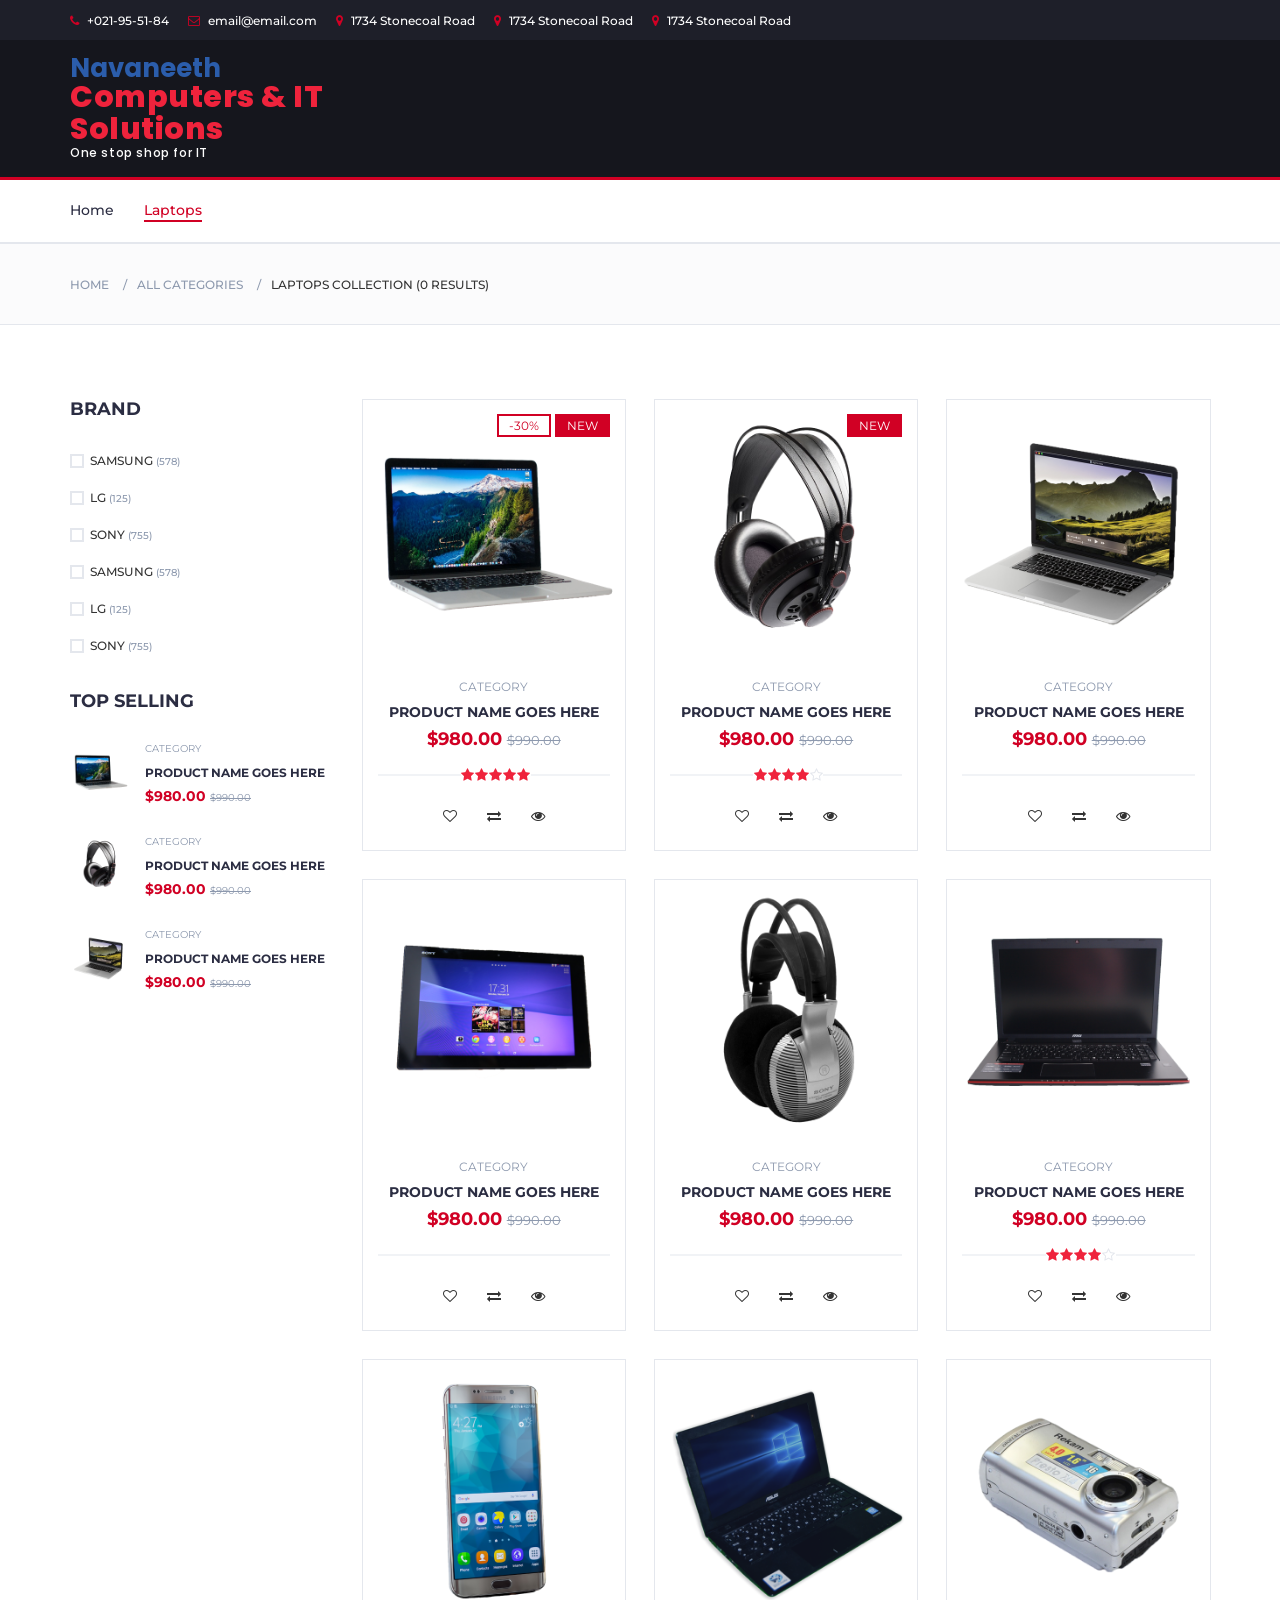
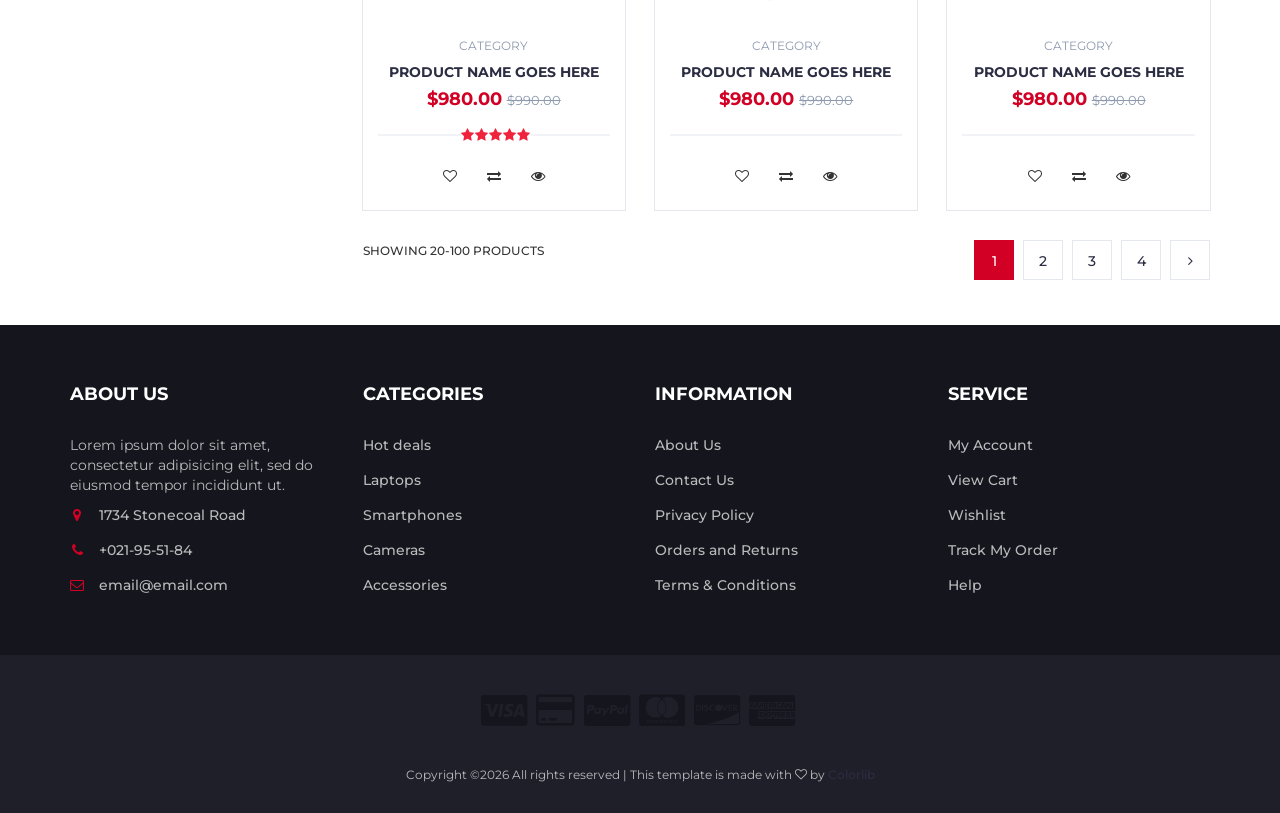
==== commit bdebf106: "Update store.html" ====
--- a/store.html
+++ b/store.html
@@ -6,10 +6,11 @@
 		<meta name="viewport" content="width=device-width, initial-scale=1">
 		 <!-- The above 3 meta tags *must* come first in the head; any other head content must come *after* these tags -->
 
-		<title>Electro - HTML Ecommerce Template</title>
+		<title>Navaneeth Computers & IT Solutions</title>
 
  		<!-- Google font -->
  		<link href="https://fonts.googleapis.com/css?family=Montserrat:400,500,700" rel="stylesheet">
+		<link href="https://fonts.googleapis.com/css2?family=Poppins:wght@600;700;800&display=swap" rel="stylesheet">
 
  		<!-- Bootstrap -->
  		<link type="text/css" rel="stylesheet" href="css/bootstrap.min.css"/>
@@ -41,14 +42,12 @@
 			<!-- TOP HEADER -->
 			<div id="top-header">
 				<div class="container">
-					<ul class="header-links pull-left">
+						<ul class="header-links pull-left">
 						<li><a href="#"><i class="fa fa-phone"></i> +021-95-51-84</a></li>
 						<li><a href="#"><i class="fa fa-envelope-o"></i> email@email.com</a></li>
 						<li><a href="#"><i class="fa fa-map-marker"></i> 1734 Stonecoal Road</a></li>
-					</ul>
-					<ul class="header-links pull-right">
-						<li><a href="#"><i class="fa fa-dollar"></i> USD</a></li>
-						<li><a href="#"><i class="fa fa-user-o"></i> My Account</a></li>
+						<li><a href="#"><i class="fa fa-map-marker"></i> 1734 Stonecoal Road</a></li>
+						<li><a href="#"><i class="fa fa-map-marker"></i> 1734 Stonecoal Road</a></li>
 					</ul>
 				</div>
 			</div>
@@ -63,15 +62,17 @@
 						<!-- LOGO -->
 						<div class="col-md-3">
 							<div class="header-logo">
-								<a href="#" class="logo">
-									<img src="./img/logo.png" alt="">
+								<a href="index.html" class="logo-text">
+									 <span class="logo-top">Navaneeth</span>
+									 <span class="logo-main">Computers &amp; IT Solutions</span>
+									 <span class="logo-tagline">One stop shop for IT</span>
 								</a>
 							</div>
 						</div>
 						<!-- /LOGO -->
 
 						<!-- SEARCH BAR -->
-						<div class="col-md-6">
+						<!-- <div class="col-md-6">
 							<div class="header-search">
 								<form>
 									<select class="input-select">
@@ -83,24 +84,24 @@
 									<button class="search-btn">Search</button>
 								</form>
 							</div>
-						</div>
+						</div> -->
 						<!-- /SEARCH BAR -->
 
 						<!-- ACCOUNT -->
 						<div class="col-md-3 clearfix">
 							<div class="header-ctn">
 								<!-- Wishlist -->
-								<div>
+								<!-- <div>
 									<a href="#">
 										<i class="fa fa-heart-o"></i>
 										<span>Your Wishlist</span>
 										<div class="qty">2</div>
 									</a>
-								</div>
+								</div> -->
 								<!-- /Wishlist -->
 
 								<!-- Cart -->
-								<div class="dropdown">
+								<!-- <div class="dropdown">
 									<a class="dropdown-toggle" data-toggle="dropdown" aria-expanded="true">
 										<i class="fa fa-shopping-cart"></i>
 										<span>Your Cart</span>
@@ -139,7 +140,7 @@
 											<a href="#">Checkout  <i class="fa fa-arrow-circle-right"></i></a>
 										</div>
 									</div>
-								</div>
+								</div> -->
 								<!-- /Cart -->
 
 								<!-- Menu Toogle -->
@@ -170,13 +171,8 @@
 				<div id="responsive-nav">
 					<!-- NAV -->
 					<ul class="main-nav nav navbar-nav">
-						<li class="active"><a href="#">Home</a></li>
-						<li><a href="#">Hot Deals</a></li>
-						<li><a href="#">Categories</a></li>
-						<li><a href="#">Laptops</a></li>
-						<li><a href="#">Smartphones</a></li>
-						<li><a href="#">Cameras</a></li>
-						<li><a href="#">Accessories</a></li>
+						<li><a href="">Home</a></li>
+						<li class="active"><a href="#">Laptops</a></li>
 					</ul>
 					<!-- /NAV -->
 				</div>
@@ -196,8 +192,7 @@
 						<ul class="breadcrumb-tree">
 							<li><a href="#">Home</a></li>
 							<li><a href="#">All Categories</a></li>
-							<li><a href="#">Accessories</a></li>
-							<li class="active">Headphones (227,490 Results)</li>
+							<li class="active">Laptops Collection (0 Results)</li>
 						</ul>
 					</div>
 				</div>
@@ -216,7 +211,7 @@
 					<!-- ASIDE -->
 					<div id="aside" class="col-md-3">
 						<!-- aside Widget -->
-						<div class="aside">
+						<!-- <div class="aside">
 							<h3 class="aside-title">Categories</h3>
 							<div class="checkbox-filter">
 
@@ -274,11 +269,11 @@
 									</label>
 								</div>
 							</div>
-						</div>
+						</div> -->
 						<!-- /aside Widget -->
 
 						<!-- aside Widget -->
-						<div class="aside">
+						<!-- <div class="aside">
 							<h3 class="aside-title">Price</h3>
 							<div class="price-filter">
 								<div id="price-slider"></div>
@@ -294,7 +289,7 @@
 									<span class="qty-down">-</span>
 								</div>
 							</div>
-						</div>
+						</div> -->
 						<!-- /aside Widget -->
 
 						<!-- aside Widget -->
@@ -396,7 +391,7 @@
 					<!-- STORE -->
 					<div id="store" class="col-md-9">
 						<!-- store top filter -->
-						<div class="store-filter clearfix">
+						<!-- <div class="store-filter clearfix">
 							<div class="store-sort">
 								<label>
 									Sort By:
@@ -418,7 +413,7 @@
 								<li class="active"><i class="fa fa-th"></i></li>
 								<li><a href="#"><i class="fa fa-th-list"></i></a></li>
 							</ul>
-						</div>
+						</div> -->
 						<!-- /store top filter -->
 
 						<!-- store products -->
@@ -709,11 +704,11 @@
 		<!-- /SECTION -->
 
 		<!-- NEWSLETTER -->
-		<div id="newsletter" class="section">
+		<!-- <div id="newsletter" class="section"> -->
 			<!-- container -->
-			<div class="container">
+			<!-- <div class="container"> -->
 				<!-- row -->
-				<div class="row">
+				<!-- <div class="row">
 					<div class="col-md-12">
 						<div class="newsletter">
 							<p>Sign Up for the <strong>NEWSLETTER</strong></p>
@@ -737,7 +732,7 @@
 							</ul>
 						</div>
 					</div>
-				</div>
+				</div> -->
 				<!-- /row -->
 			</div>
 			<!-- /container -->
--- a/css/style.css
+++ b/css/style.css
@@ -457,6 +457,41 @@
   display: block;
 }
 
+/* TEXT LOGO */
+.logo-text {
+  text-decoration: none;
+  display: inline-block;
+  line-height: 1.05;
+  font-family: 'Poppins', 'Segoe UI', sans-serif;
+}
+
+.logo-text .logo-top {
+  display: block;
+  font-size: 26px;
+  font-weight: 700;
+  color: #2b5dab;   /* blue */
+}
+
+.logo-text .logo-main {
+  display: block;
+  font-size: 30px;
+  font-weight: 800;
+  color: #ef233c;   /* red */
+  letter-spacing: 0.5px;
+}
+
+/* Mobile responsive */
+@media (max-width: 767px) {
+  .logo-text .logo-top {
+    font-size: 20px;
+  }
+
+  .logo-text .logo-main {
+    font-size: 22px;
+  }
+}
+
+
 /*----------------------------*\
 	Search
 \*----------------------------*/
@@ -1074,6 +1109,26 @@
   visibility: visible;
 }
 
+/* Existing add-to-cart styles (already present above) */
+
+/* Small fix for anchor wrapping the button */
+.product .add-to-cart .buy-link {
+  display: inline-block;
+}
+
+.product .product-body .product-features {
+  margin: 10px 0 12px;
+  padding-left: 18px;
+  list-style: disc;
+}
+
+.product .product-body .product-features li {
+  font-size: 13px;
+  color: #555;
+  line-height: 1.6;
+}
+
+
 /*----------------------------*\
 	Widget product
 \*----------------------------*/
@@ -2131,6 +2186,39 @@
   margin: 15px 0px;
 }
 
+
+
+/*====================================================
+  14 -> GOOGLE MAPS
+====================================================*/
+
+.home-map {
+  padding: 40px 0;
+  background: #f9f9f9;
+}
+
+.map-title {
+  text-align: left;
+  margin-bottom: 20px;
+  font-weight: 700;
+  text-transform: uppercase;
+}
+
+.map-container {
+  width: 100%;
+  height: 350px;
+  border-radius: 12px;
+  overflow: hidden;
+}
+
+/* Mobile optimization */
+@media (max-width: 767px) {
+  .map-container {
+    height: 260px;
+  }
+}
+
+
 /*=========================================================
 	13 -> RESPONSIVE
 ===========================================================*/
@@ -2188,3 +2276,74 @@
     margin-top: 10px;
   }
 }
+
+
+
+/* ============================= */
+/* MOBILE HEADER ALIGNMENT FIX   */
+/* ============================= */
+@media (max-width: 767px) {
+
+  /* Make header row flex */
+  #header .row {
+    display: flex;
+    align-items: center;
+  }
+
+  /* Disable float on mobile */
+  .header-logo {
+    float: none;
+    width: 100%;
+    text-align: center;
+  }
+
+  /* Center logo properly */
+  .header-logo {
+    display: flex;
+    justify-content: center;
+    align-items: center;
+  }
+
+  /* Push menu toggle to right */
+  .header-ctn,
+  .menu-toggle {
+    margin-left: auto;
+    display: flex;
+    align-items: center;
+  }
+
+  /* Reduce logo size for mobile */
+  .logo-text .logo-top {
+    font-size: 18px;
+  }
+
+  .logo-text .logo-main {
+    font-size: 20px;
+  }
+  /* OPTIONAL: Hide "Menu" text on mobile (keep hamburger icon only) */
+  @media (max-width: 767px) {
+    .menu-toggle span {
+      display: none;
+    }
+  }
+}
+
+/* Logo tagline */
+.logo-text .logo-tagline {
+  display: block;
+  margin-top: 2px;
+  font-size: 12px;
+  font-weight: 500;
+  color: #fdfdfd;          /* light grey for dark header */
+  letter-spacing: 0.6px;
+  
+}
+
+/* Mobile adjustment for tagline */
+@media (max-width: 767px) {
+  .logo-text .logo-tagline {
+    font-size: 11px;
+  }
+}
+
+
